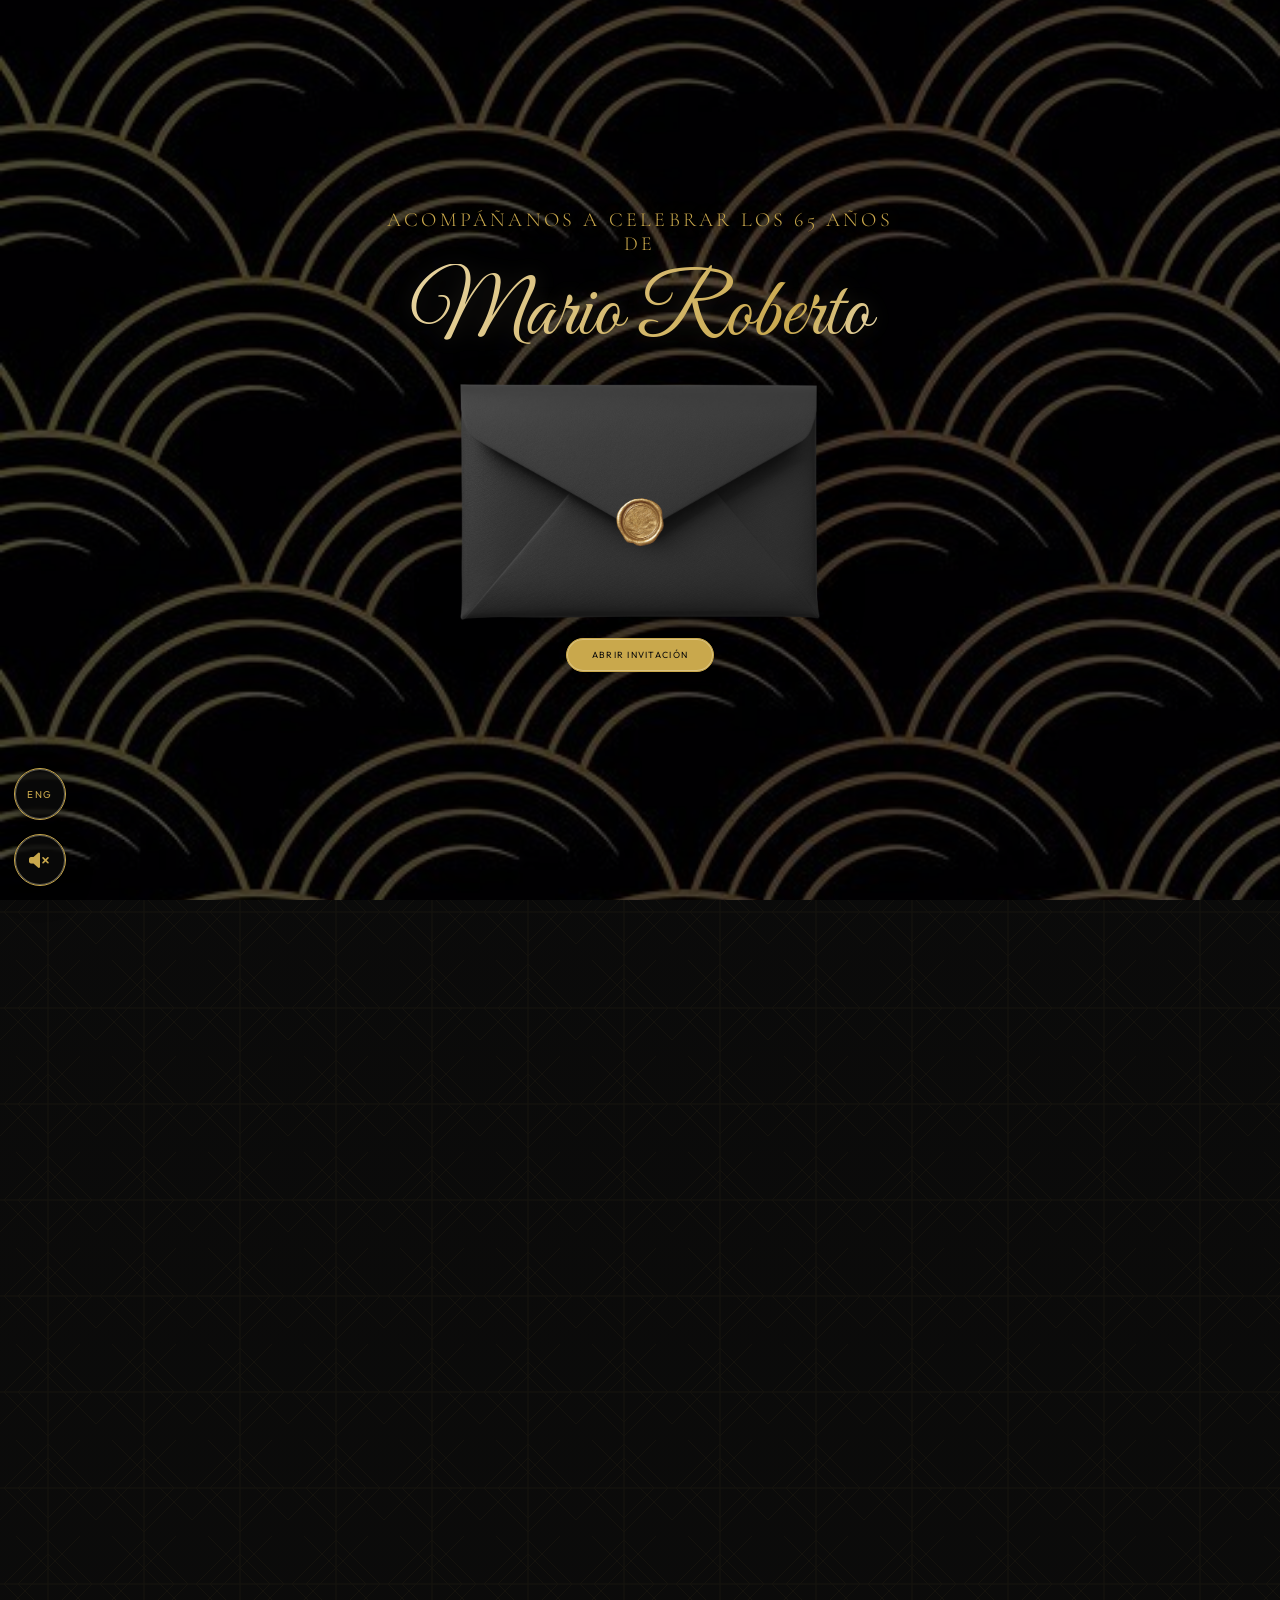
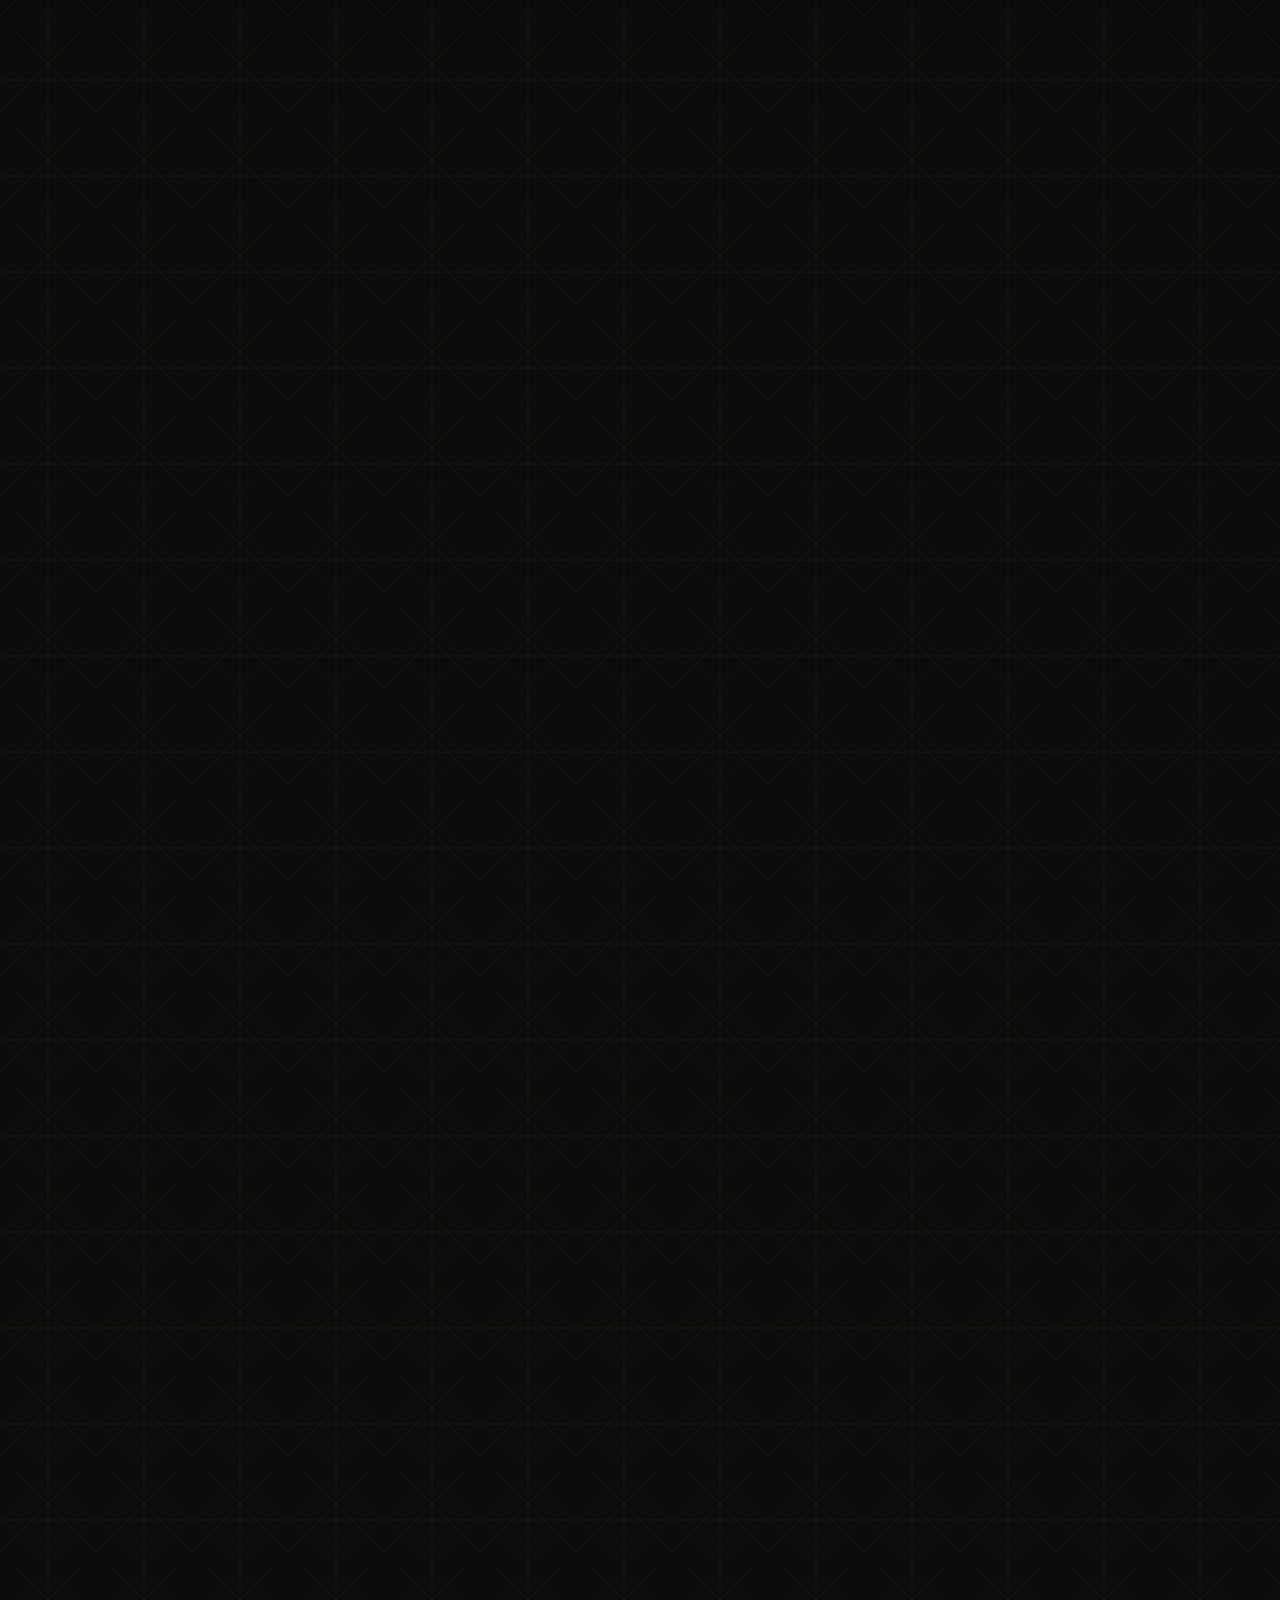
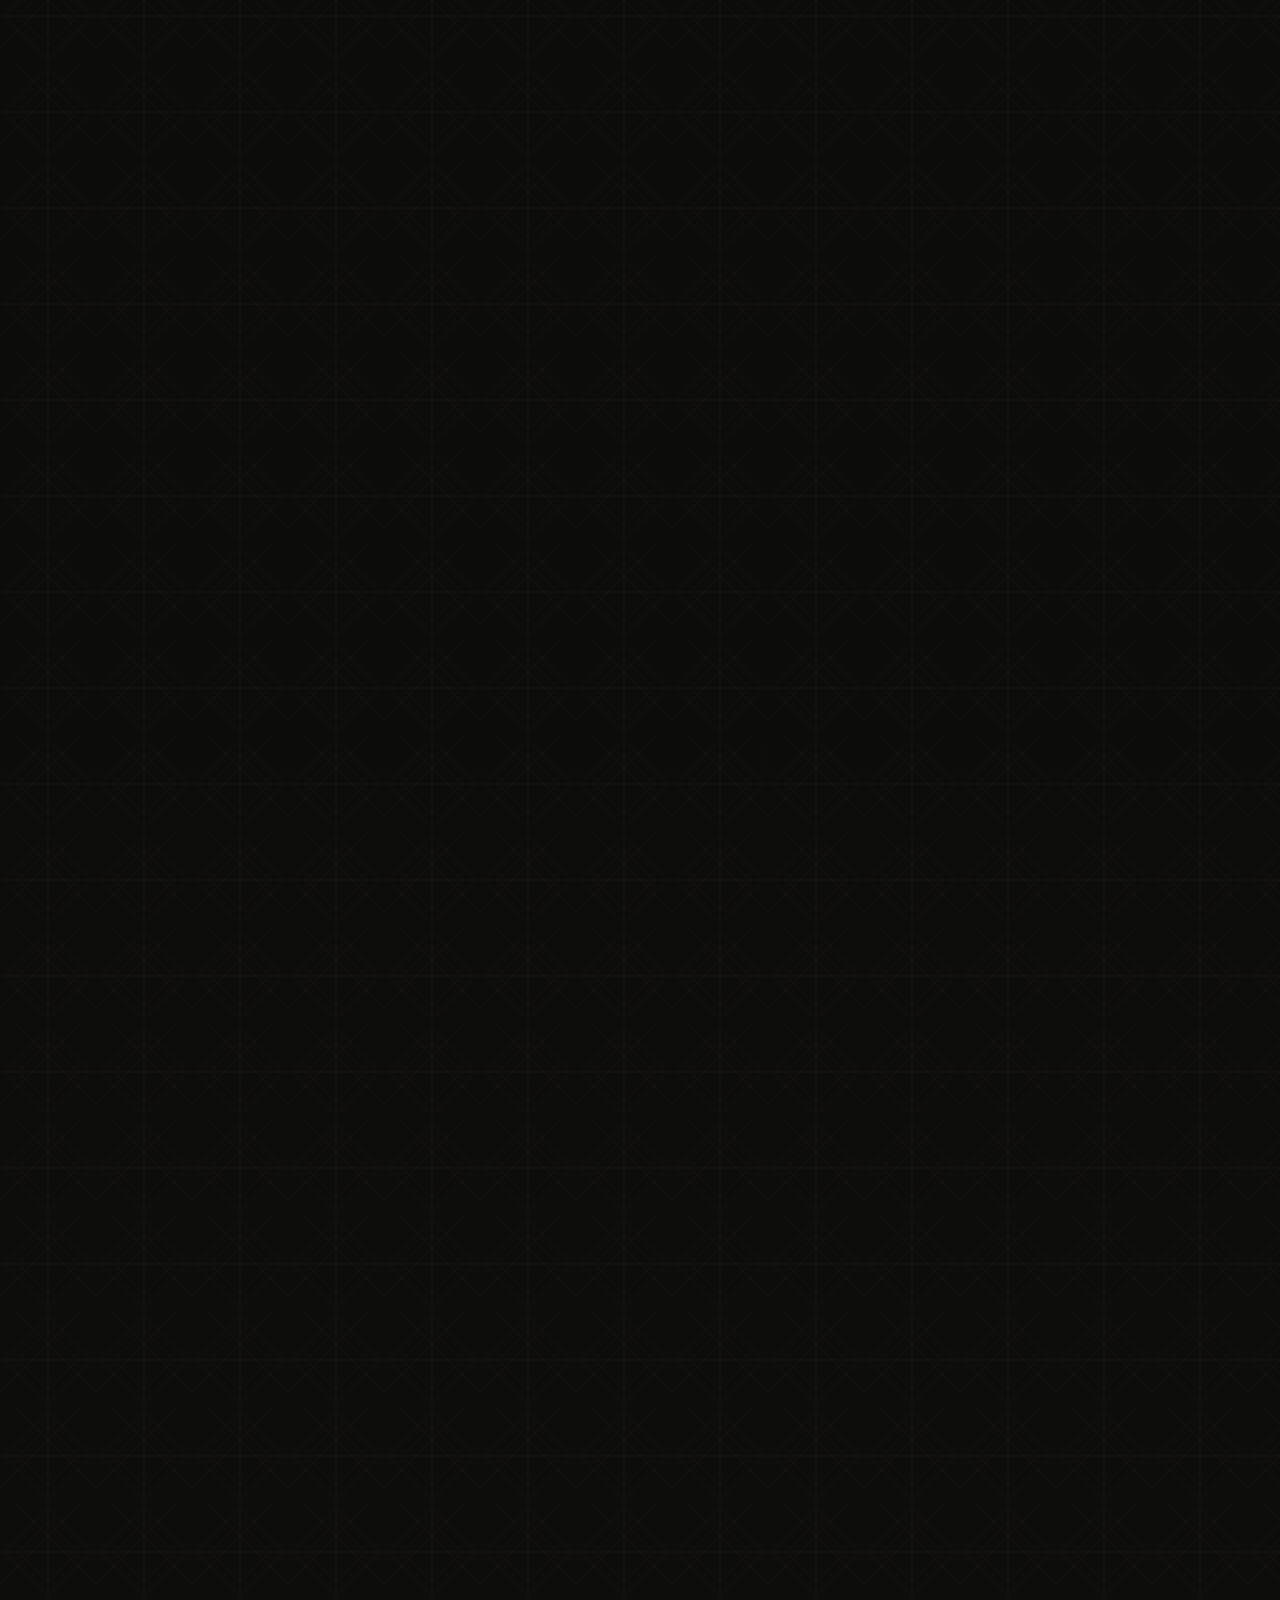
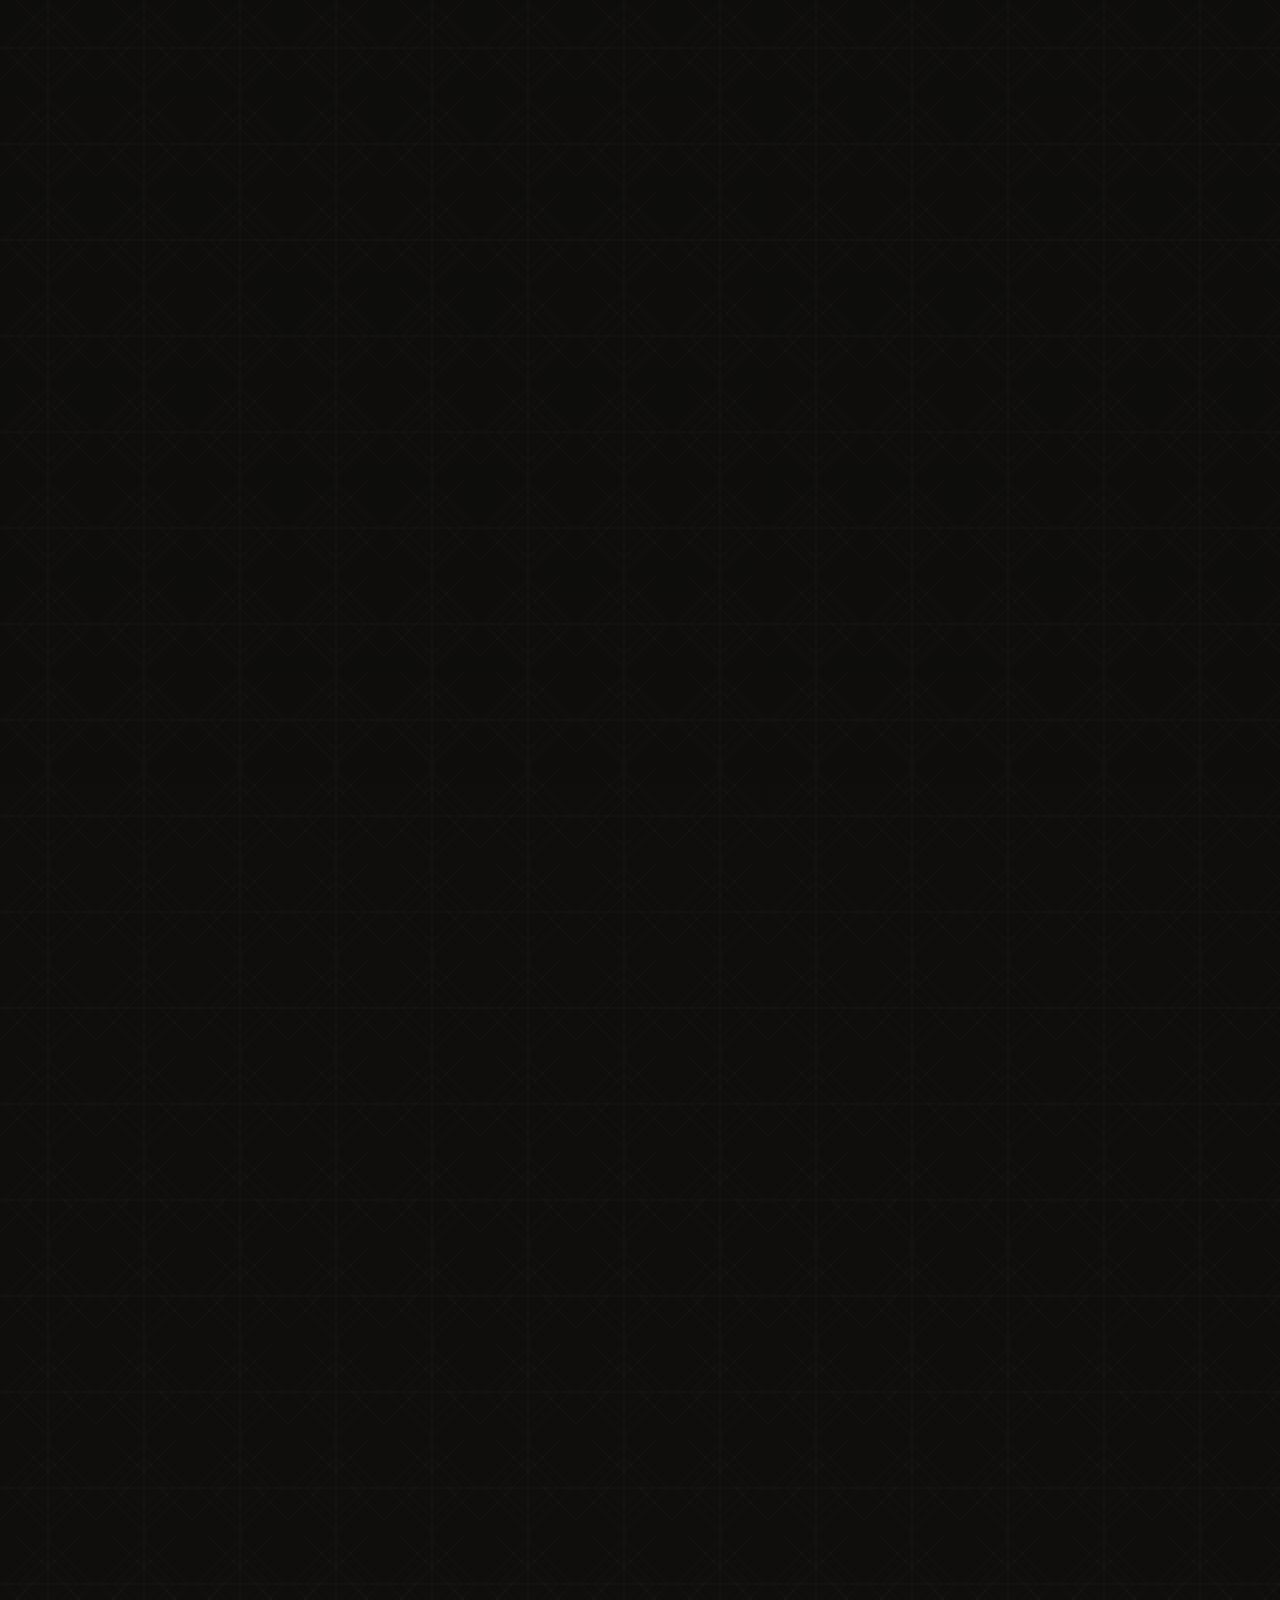
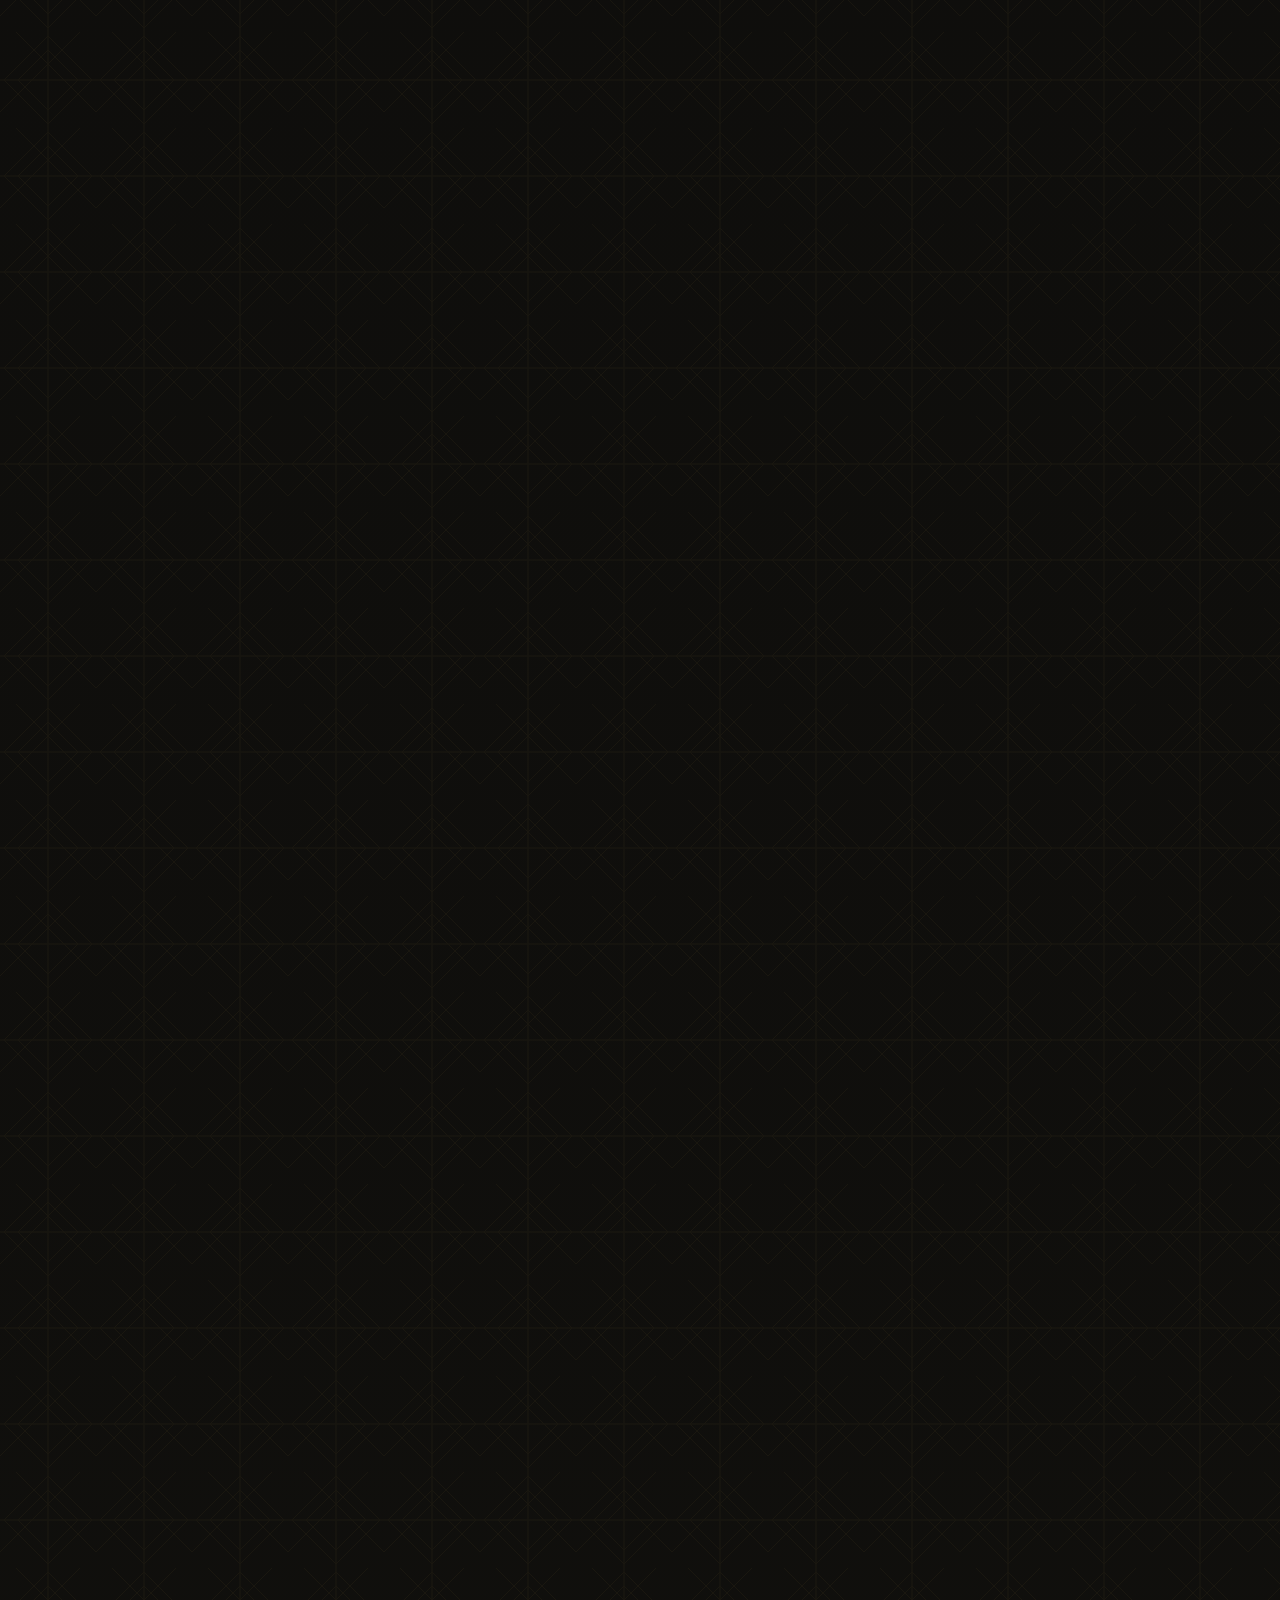
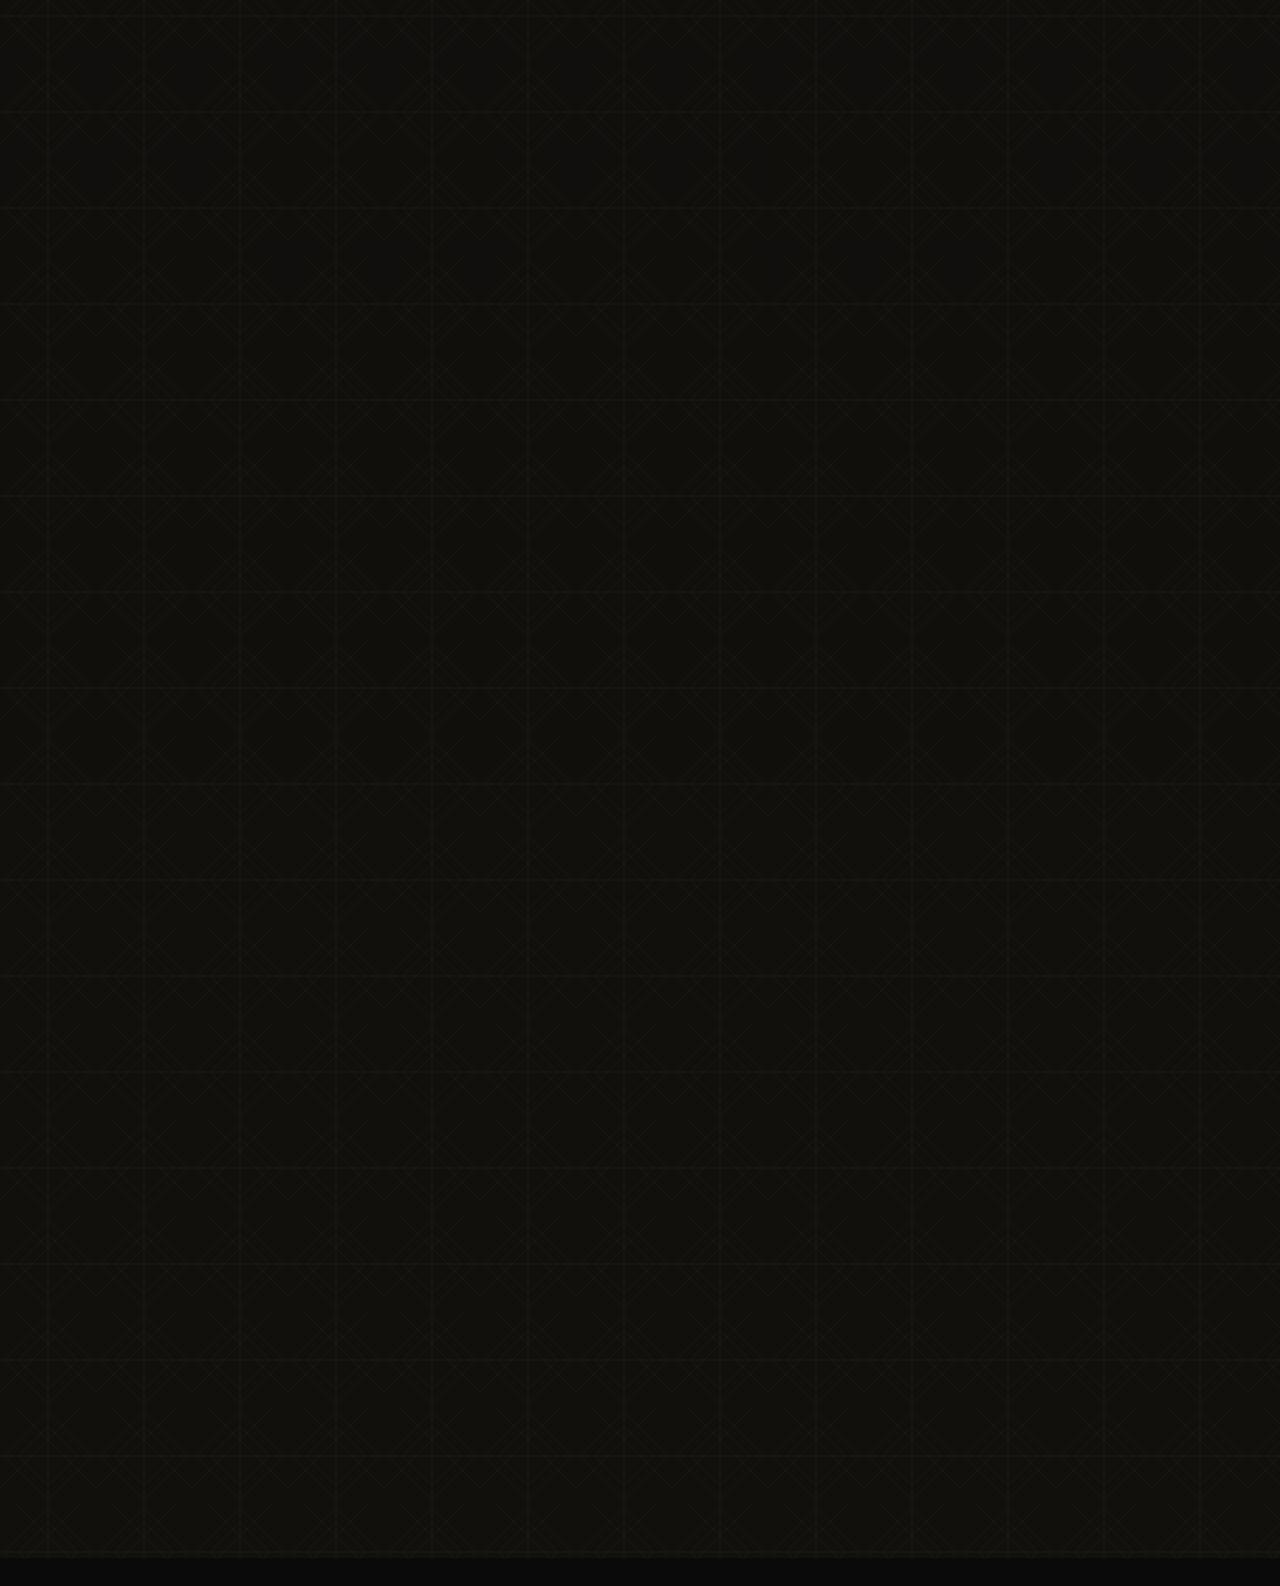
==== index.html @ f5570d45 "first commit" ====
<!DOCTYPE html>
<html lang="es">
<head>
    <meta charset="UTF-8">
    <meta name="viewport" content="width=device-width, initial-scale=1.0">
    <meta name="author" content="Two Design">
    <title>Mario Roberto</title>
  <meta name="description" content="Celebremos juntos sus 65 años">

  <!-- Open Graph (WhatsApp, Facebook) -->
  <meta property="og:title" content="Mario Roberto">
  <meta property="og:description" content="Celebremos juntos sus 65 años">
  <meta property="og:image" content="https://i.postimg.cc/yx8Xty4g/MODELOGATSBY.jpg">
  <meta property="og:image:type" content="image/jpg">
  <meta property="og:url" content="https://modelogatsby.thetwodesign.com">
  <meta property="og:type" content="website">

  <!-- Twitter/X -->
  <meta name="twitter:card" content="summary_large_image">
  <meta name="twitter:title" content="Mario Roberto">
  <meta name="twitter:description" content="Celebremos juntos sus 65 años">
  <meta name="twitter:image" content="https://i.postimg.cc/RVcgF8dG/IEL.png">

    <link rel="preconnect" href="https://fonts.googleapis.com">
    <link rel="preconnect" href="https://fonts.gstatic.com" crossorigin>
    <link href="https://fonts.googleapis.com/css2?family=Cormorant+Garamond:ital,wght@0,300;0,400;0,500;0,600;1,300;1,400&amp;family=Great+Vibes&amp;family=Outfit:wght@300;400;500;600&amp;display=swap" rel="stylesheet">
    <link rel="stylesheet" href="https://cdnjs.cloudflare.com/ajax/libs/font-awesome/6.5.2/css/all.min.css" crossorigin="anonymous" referrerpolicy="no-referrer">
    <!-- <script src="https://cdn.lordicon.com/lordicon.js"></script> -->
    <link rel="stylesheet" href="styles.css">
</head>
<body>
    <!-- PORTADA -->
    <section class="portada" id="portada">
        <div class="portada-fondo"></div>
        <div class="portada-contenido">
            <p class="portada-subtitulo" data-i18n="portada_kicker">Acompáñanos a celebrar los 65 años de</p>
            <h1 class="portada-nombre-principal">Mario Roberto</h1>
            <button type="button" class="portada-sobre-btn" id="portada-envelope-trigger" aria-label="Abrir invitación desde el sobre">
                <img src="images/ENVGATSBY.png" alt="Sobre de invitación" class="portada-sobre-img">
            </button>
            <button class="portada-boton" id="btn-abrir" data-i18n="portada_boton">Abrir invitación</button>
        </div>
    </section>

    <!-- CONTENIDO -->
    <main class="invitacion" id="invitacion">
        
        <!-- Hero Invitado -->
        <section class="hero-invitado" id="hero-invitado">
            <div class="hero-invitado-fondo"></div>
            <div class="hero-invitado-contenido">
                <div class="scroll-hint" id="scroll-hint">
                    <span class="scroll-hint-text" data-i18n="scroll_hint">Desliza hacia abajo</span>
                </div>
            </div>
        </section>

        <section class="section names-editorial fade-in-element" id="names">
            <div class="names-grid">
                <div class="names-block">
                    <div class="name-lines">
                        <div>Mario</div>
                        <div>Roberto</div>
                        <div>65 Años</div>
                    </div>
                </div>

                <div class="date-vertical">
                    <span>02</span>
                    <span>08</span>
                    <span>27</span>
                </div>
            </div>

            <p class="names-text" data-i18n="names_text">Sesenta y cinco años de historia, familia y momentos inolvidables. Hoy queremos celebrarlo junto a ti.</p>
        </section>

        <!-- Sección Invitado -->
        <section class="section invitado-section events-section" id="invitado">
            <div class="invitado-fondo events-fondo"></div>
            <div class="events-overlay"></div>
            <div class="invitado-tarjeta event-card">
                <div class="invitado-contenido">
                    <p class="invitado-mensaje" data-i18n="invitado_mensaje">Tu presencia hace este momento aún más memorable</p>
                    <p class="invitado-nombre" id="nombre-invitado">Nombre del Invitado</p>
                    <p class="invitado-lugares" data-i18n-template="invitado_lugares">Hemos reservado para ti <span id="numero-lugares">3</span><span id="texto-lugares"> espacios para adultos</span></p>
                </div>
            </div>
        </section>

        <!-- Cuenta Regresiva -->
        <section class="section countdown-section" id="countdown">
            <div class="countdown-fondo"></div>
            <div class="countdown-overlay"></div>
            <div class="section-inner">
                <h2 class="countdown-titulo" data-i18n="countdown_titulo_simple">¡Solo falta!</h2>
                <div class="countdown" id="countdown-timer">
                    <div class="countdown-item">
                        <span class="countdown-number" id="days">00</span>
                        <span class="countdown-label" data-i18n="countdown_dias">Días</span>
                    </div>
                    <div class="countdown-separator">·</div>
                    <div class="countdown-item">
                        <span class="countdown-number" id="hours">00</span>
                        <span class="countdown-label" data-i18n="countdown_horas">Horas</span>
                    </div>
                    <div class="countdown-separator">·</div>
                    <div class="countdown-item">
                        <span class="countdown-number" id="minutes">00</span>
                        <span class="countdown-label" data-i18n="countdown_min">Min</span>
                    </div>
                    <div class="countdown-separator">·</div>
                    <div class="countdown-item">
                        <span class="countdown-number" id="seconds">00</span>
                        <span class="countdown-label" data-i18n="countdown_seg">Seg</span>
                    </div>
                </div>
                <a href="https://calendar.google.com/calendar/render?action=TEMPLATE&amp;text=Recepci%C3%B3n%20Cumplea%C3%B1os%2065%20Mario%20Roberto&amp;dates=20270802T200000/20270803T010000&amp;ctz=America%2FGuatemala&amp;details=Celebraci%C3%B3n%20de%20cumplea%C3%B1os%2065%20de%20Mario%20Roberto&amp;location=Charleston%20Antigua%2C%206a%20Avenida%20Norte%201%2C%20Antigua%20Guatemala" target="_blank" class="btn-calendar" data-i18n="btn_calendar" data-calendar-link="true">
                    Agregar al calendario
                </a>
            </div>
        </section>

        <section class="section bendiciones-section visible is-visible" id="bendiciones" style="--reveal-order: 3;">
            <div class="bendiciones-fondo"></div>
            <div class="events-overlay"></div>
            <div class="bendiciones-tarjeta">
                <div class="bendiciones-contenido">
                    <p class="bendiciones-texto" data-i18n="nuevo_texto">Hoy celebramos 65 años de vida, recuerdos y cariño compartido. Una noche especial para brindar por Mario Roberto y por todo lo que ha construido a lo largo del camino.</p>
                    <h2 class="bendiciones-nombre" data-i18n="nuevo_titulo">Feliz cumpleaños 65</h2>
                </div>
            </div>
        </section>

        <section class="section section-separador" id="separador-itinerario" aria-label="Separador visual">
            <img src="images/H4.jpeg" alt="Separador visual" class="separador-foto-img" loading="lazy">
        </section>

        <!-- Recepción -->
        <section class="section events-section" id="events">
            <div class="events-fondo"></div>
            <div class="events-overlay"></div>
            <div class="events-container">
                <div class="events-script-shield" hidden></div>
                <div class="event-card">
                    <div class="event-icon zoom-in-element">
                        <img src="images/VENUE.png" alt="Lugar de recepción" class="event-photo-icon">
                    </div>
                    <h3 class="event-titulo" data-i18n="evento2_titulo">
                        <span class="event-inicial">R</span><span class="event-resto">ecepción</span>
                    </h3>
                    <p class="event-time">8:00 PM</p>
                    <p class="event-lugar">Charleston Antigua</p>
                    <p class="event-direccion">6a Avenida Norte 1, Antigua Guatemala</p>
                    <a href="https://maps.app.goo.gl/b6E9c3MDqrjuk1768" target="_blank" class="btn-location" data-i18n="btn_location">Ver ubicación</a>
                </div>
            </div>
        </section>

        <!-- Código de vestimenta -->
        <section class="section dresscode-section" id="dresscode">
            <div class="dresscode-fondo"></div>
            <div class="events-overlay"></div>
            <div class="section-inner dresscode-inner">
                <div class="dresscode-gifts-block" id="dresscode-block">
                    <img src="images/DRESSCODE.png" alt="Icono código de vestimenta" class="dresscode-icon">
                    <div class="dresscode-gifts-divider" aria-hidden="true"></div>
                    <h2 class="dresscode-title" data-i18n="dresscode_title">Código de vestimenta</h2>

                    <p class="dresscode-text" data-i18n="dresscode_text">Esta noche merece tu mejor versión. Te invitamos a vestir en Gala Formal para celebrar juntos este gran momento.</p>
                    <p class="moodboard-subtitulo" data-i18n="moodboard_subtitulo">Referencias de estilo</p>
                    <div class="dresscode-moodboard">
                        <div class="moodboard-grid">
                            <img src="images/DC1.png" alt="Inspiración de vestimenta" class="moodboard-img">
                            <img src="images/DC2.png" alt="Inspiración de vestimenta" class="moodboard-img">
                            <img src="images/DC3.png" alt="Inspiración de vestimenta" class="moodboard-img">
                            <img src="images/DC4.png" alt="Inspiración de vestimenta" class="moodboard-img">
                        </div>
                    </div>
                    <a href="https://www.pinterest.com/search/pins/?q=great%20gatsby%20party%20outfits&rs=typed" target="_blank" rel="noopener noreferrer" class="btn-dresscode hidden" data-i18n="btn_dresscode" aria-hidden="true" tabindex="-1">Ideas de Vestuario</a>
                </div>

                <div class="dresscode-gifts-block" id="gifts">
                    <h2 class="gifts-title" data-i18n="gifts_title">
                        <span class="gifts-title-inicial">L</span><span class="gifts-title-resto">luvia de </span><span class="gifts-title-inicial">S</span><span class="gifts-title-resto">obres</span>
                    </h2>

                    <p class="gifts-text" data-i18n="gifts_text">Tu presencia es el mejor regalo. Si deseas tener un detalle con Mario Roberto, contaremos con lluvia de sobres.</p>
                </div>
            </div>
        </section>

        <section class="section section-separador" id="separador-regalos" aria-label="Separador visual">
            <img src="images/H1.jpeg" alt="Separador visual" class="separador-foto-img" loading="lazy">
        </section>

        <!-- Playlist -->
        <section class="section playlist-section events-section" id="playlist">
            <div class="events-fondo"></div>
            <div class="events-overlay"></div>
            <div class="playlist-media-wrap">
                <article class="playlist-block">
                    <!--
                    <div class="playlist-icon zoom-in-element">
                        <lord-icon src="https://cdn.lordicon.com/vvlnxtgv.json" trigger="loop" stroke="light" colors="primary:#C9A84C,secondary:#E8D5A3"></lord-icon>
                    </div>
                    -->

                    <h2 class="playlist-title" data-i18n="playlist_title">
                        <span class="playlist-title-inicial">P</span><span class="playlist-title-resto">laylist</span>
                    </h2>

                    <p class="playlist-text" data-i18n="playlist_text">Ayúdanos a crear la playlist perfecta para esta celebración. Agrega esa canción que no puede faltar.</p>

                    <a href="https://open.spotify.com/playlist/5KSAAXJ8CsRmB8q3L0LZwG?si=e1968c010cd94302&amp;pt=9576a9c0c4c8dbe537d54a5fa0a17e79" target="_blank" class="btn-playlist" data-i18n="btn_playlist">Agregar canción</a>
                </article>
            </div>
        </section>

        <section class="section section-separador" id="separador-wishes" aria-label="Separador visual">
            <img src="images/H2.png" alt="Separador visual" class="separador-foto-img" loading="lazy">
        </section>

        <!-- Buenos Deseos -->
        <section class="section wishes-section" id="wishes-section">
            <div class="wishes-fondo"></div>
            <div class="events-overlay"></div>
            <div class="section-inner wishes-inner">
                <!--
                <div class="wishes-icon zoom-in-element">
                    <lord-icon src="https://cdn.lordicon.com/okgbpdra.json" trigger="loop" stroke="light" colors="primary:#C9A84C,secondary:#E8D5A3"></lord-icon>
                </div>
                -->

                <h2 class="wishes-title" data-i18n="wishes_title">
                    <span class="wishes-title-inicial">B</span><span class="wishes-title-resto">uenos</span>
                    <span class="wishes-title-space"></span>
                    <span class="wishes-title-inicial">D</span><span class="wishes-title-resto">eseos</span>
                </h2>

                <p class="wishes-text" data-i18n="wishes_text">Déjale un mensaje especial a Mario Roberto para guardar este recuerdo por siempre.</p>

                <div class="wishes-actions">
                    <div class="wishes-buttons">
                        <button type="button" class="btn-wish-toggle" onclick="toggleWishForm()" data-i18n="btn_wish_open">Déjame tu deseo</button>
                        <button type="button" class="btn-wish-toggle" onclick="toggleWishes()" data-i18n="btn_wish_read">Leer buenos deseos</button>
                    </div>

                    <div id="wish-form-panel" class="wish-panel hidden">
                        <form id="wish-form" class="wish-form" onsubmit="return submitWish(event)">
                            <div class="wish-field">
                                <label for="wish-name" data-i18n="wish_label_nombre">Nombre</label>
                                <input type="text" id="wish-name" name="name" placeholder="Tu nombre" data-i18n-placeholder="wish_placeholder_nombre" required>
                            </div>
                            <div class="wish-field">
                                <label for="wish-message" data-i18n="wish_label_deseo">Deseo</label>
                                <textarea id="wish-message" name="message" placeholder="Escribe tu mensaje" data-i18n-placeholder="wish_placeholder_deseo" rows="5" required></textarea>
                            </div>
                            <button type="submit" class="btn-wish-submit" data-i18n="btn_wish_submit">Enviar deseo</button>
                            <p id="wish-status" class="wish-status" aria-live="polite"></p>
                        </form>
                    </div>

                    <div id="wishes" class="wishes-list hidden">
                        <p class="wishes-empty">Aún no hay deseos. Sé el primero en dejarme uno.</p>
                    </div>
                </div>
            </div>
        </section>

        <!-- Confirmación de Asistencia -->
        <section class="section rsvp-section" id="rsvp-section">
            <div class="rsvp-fondo"></div>
            <div class="events-overlay"></div>
            <div class="section-inner rsvp-inner">
                <div class="rsvp-panel">
                    <!--
                    <div class="rsvp-icon zoom-in-element">
                        <lord-icon src="https://cdn.lordicon.com/unkasvor.json" trigger="loop" stroke="light" colors="primary:#C9A84C,secondary:#E8D5A3"></lord-icon>
                    </div>
                    -->

                    <h2 class="rsvp-title" data-i18n="rsvp_title">
                        <span class="rsvp-title-palabra">
                            <span class="rsvp-title-inicial">C</span><span class="rsvp-title-resto">onfirmar</span>
                        </span>
                        <span class="rsvp-title-space"></span>
                        <span class="rsvp-title-palabra">
                            <span class="rsvp-title-inicial">A</span><span class="rsvp-title-resto">sistencia</span>
                        </span>
                    </h2>

                    <p class="rsvp-intro" data-i18n="rsvp_intro">Tu presencia hará este día aún más especial. Por favor confirma tu asistencia antes del 11 de julio.</p>

                    <form id="rsvp-form" class="rsvp-form" novalidate>
                        <div class="form-group">
                            <label for="rsvp-name">Nombre del invitado</label>
                            <input type="text" id="rsvp-name" name="name" value="Nombre del Invitado" readonly>
                        </div>

                        <div class="form-group">
                            <p class="rsvp-label" data-i18n="rsvp_label_asistencia">Asistirás</p>
                            <div class="rsvp-response-group">
                                <label class="rsvp-radio-option" for="rsvp-response-yes">
                                    <input type="radio" id="rsvp-response-yes" name="attendance" value="yes">
                                    <span data-i18n="rsvp_si">Sí, con mucho gusto</span>
                                </label>
                                <label class="rsvp-radio-option" for="rsvp-response-no">
                                    <input type="radio" id="rsvp-response-no" name="attendance" value="no">
                                    <span data-i18n="rsvp_no">No, lamentablemente no podré</span>
                                </label>
                            </div>
                        </div>

                        <div class="form-group" id="guest-count-wrapper" style="display: none;">
                            <label for="guest-count" data-i18n="rsvp_label_pases">Passes</label>
                            <select id="guest-count" name="guests">
                                <option value="1">1 adulto</option>
                                <option value="2">2 adultos</option>
                                <option value="3">3 adultos</option>
                                <option value="4">4 adultos</option>
                                <option value="5">5 adultos</option>
                                <option value="6">6 adultos</option>
                            </select>
                        </div>

                        <button type="submit" class="btn-rsvp" id="rsvp-submit" data-i18n="btn_rsvp">Confirmar asistencia</button>
                    </form>

                    <div id="rsvp-success" class="rsvp-success rsvp-final-container" style="display: none;">
                        <p id="rsvp-final-message">Gracias por confirmar tu asistencia. Este mensaje quedará visible de forma permanente.</p>
                    </div>
                </div>
            </div>
        </section>

         <section class="section section-separador section-separador-rotativo" id="separador-rotativo" aria-label="Separador visual rotativo" data-rotativo-images="images/H2.png,images/H3.jpeg,images/H4.jpeg,images/H5.jpeg" data-rotativo-positions="50% center,50% center,50% center,50% center">
            <img src="images/H1.jpeg" alt="Separador visual" class="separador-foto-img" loading="lazy">
        </section>

        <section id="frase-final" class="section final-cierre-section">
            <div class="final-cierre-fondo"></div>
            <div class="events-overlay"></div>
            <div class="section-inner final-cierre-inner">
                <article class="frase-card">
                    <p class="frase-texto" data-i18n="frase_final">Hoy celebramos la vida de Mario Roberto, sus 65 años de historias, cariño y momentos inolvidables. Gracias por ser parte de esta noche tan especial.</p>
                </article>
            </div>
        </section>

        <div class="trayectoria-lightbox" id="trayectoria-lightbox" aria-hidden="true">
            <button type="button" class="trayectoria-lightbox-close" id="trayectoria-lightbox-close" aria-label="Cerrar">&times;</button>
            <button type="button" class="trayectoria-lightbox-nav prev" id="trayectoria-prev" aria-label="Foto anterior">&#10094;</button>
            <img id="trayectoria-lightbox-img" src="" alt="Foto ampliada de Mi Trayectoria">
            <button type="button" class="trayectoria-lightbox-nav next" id="trayectoria-next" aria-label="Foto siguiente">&#10095;</button>
        </div>

        <footer id="footer" class="footer">
            <div id="social-icons">
                <a href="https://wa.me/50236011737" target="_blank" rel="noopener noreferrer" aria-label="WhatsApp">
                    <i class="fab fa-whatsapp"></i>
                </a>
                <a href="https://www.facebook.com/thetwodesign" target="_blank" rel="noopener noreferrer" aria-label="Facebook">
                    <i class="fab fa-facebook"></i>
                </a>
                <a href="https://www.instagram.com/thetwodesign" target="_blank" rel="noopener noreferrer" aria-label="Instagram">
                    <i class="fab fa-instagram"></i>
                </a>
            </div>

            <div class="footer-logo">
                <img id="footer-logo" alt="Logo de la empresa" src="images/logo.png">
            </div>
        </footer>
    </main>

    <div class="music-fab is-visible" id="music-fab" aria-live="polite">
        <audio id="musica-audio" loop>
            <source src="audio/cancion.mp3" type="audio/mpeg">
        </audio>
        <button id="musica-btn" class="music-fab-btn" type="button" aria-label="Pausar música" aria-pressed="true">
            <i class="fa-solid fa-volume-high music-fab-icon-on" aria-hidden="true"></i>
            <i class="fa-solid fa-volume-xmark music-fab-icon-off" aria-hidden="true"></i>
        </button>
    </div>

    <script src="config.js"></script>
    <script src="script.js"></script>
    <script type="module" src="database.js"></script>
</body>
</html>
---- styles.css ----
:root {
    --bg: #000000;
    --ink: #0D0D0D;
    --rose: #C9A84C;
    --light: #E8D5A3;
    --rose-dark: #C9A84C;
    --rose-deep: #0a0a0a;
    --gold-1: #E8D5A3;
    --gold-2: #E8D5A3;
    --gold-3: #C9A84C;
    --line: rgba(13, 40, 64, 0.18);
    --card: rgba(255, 255, 255, 0.75);
    --white: #ffffff;
    --title-rose-gradient: linear-gradient(120deg, #C9A84C 0%, #E8D5A3 25%, #C9A84C 50%, #E8D5A3 75%, #C9A84C 100%);
    --cursive: "Cormorant Garant", serif;
    --title: "Montserrat", sans-serif;
    --text: "Cormorant Garant", serif;
    --sans: "Montserrat", sans-serif;
    --section-space: clamp(52px, 8.5vh, 90px);
    --section-space-mobile: clamp(40px, 7vh, 40px);
    --title-size: clamp(2.3rem, 8vw, 3.3rem);
    --body-size: clamp(1.05rem, 2.2vw, 1.18rem);
}

/* Global rose-gold titles (countdown excluded) */
.invitado-nombre,
.dresscode-title,
.moodboard-subtitulo,
.gifts-title,
.media-share-title,
.rsvp-title,
.frase-texto,
.playlist-title {
    font-family: var(--cursive) !important;
    background: var(--title-rose-gradient) !important;
    background-size: 200% auto;
    -webkit-background-clip: text !important;
    background-clip: text !important;
    color: transparent !important;
    -webkit-text-fill-color: transparent !important;
    animation: none !important;
    text-shadow: 0 1px 2px rgba(0, 0, 0, 0.08);
}

.itinerary-title, .event-titulo, .trayectoria-title, .wishes-title {
   font-family: var(--cursive) !important;
    background-size: 200% auto;
    -webkit-background-clip: text !important;
    background-clip: text !important;
    color: transparent !important;
    -webkit-text-fill-color: transparent !important;
    animation: none !important;
}

.event-inicial,
.event-resto,
.itinerary-inicial,
.itinerary-resto,
.gifts-title-inicial,
.gifts-title-resto,
.playlist-title-inicial,
.playlist-title-resto,
.dresscode-title-inicial,
.dresscode-title-resto,
.media-share-inicial,
.media-share-resto,
.wishes-title-inicial,
.wishes-title-resto,
.rsvp-title-inicial,
.rsvp-title-resto,
.frase-texto span {
    background: none !important;
    -webkit-background-clip: initial !important;
    background-clip: initial !important;
    color: inherit !important;
    -webkit-text-fill-color: inherit !important;
    animation: none !important;
}

*,
*::before,
*::after {
    box-sizing: border-box;
}

html,
body {
    margin: 0;
    padding: 0;
    overflow-x: hidden;
}

body {
    background-color: var(--bg);
    background-image: none;
    color: var(--ink);
    font-family: var(--text);
}

img {
    max-width: 100%;
    display: block;
}

a {
    text-decoration: none;
    color: inherit;
}

.hidden {
    display: none !important;
}

@keyframes foilShine {
    0% {
        background-position: 0% center;
    }
    100% {
        background-position: 200% center;
    }
}

.gold-gradient {
    background: linear-gradient(120deg, #E8D5A3 0%, #E8D5A3 35%, #C9A84C 60%, #E8D5A3 100%);
    background-size: 200% auto;
    -webkit-background-clip: text;
    color: transparent;
    animation: foilShine 10s cubic-bezier(.4, 0, .2, 1) infinite alternate;
}

.rose-gradient {
    background: linear-gradient(120deg, #C9A84C 0%, #E8D5A3 25%, #C9A84C 50%, #E8D5A3 75%, #C9A84C 100%);
    background-size: 200% auto;
    -webkit-background-clip: text;
    color: transparent;
    animation: foilShine 10s cubic-bezier(.4, 0, .2, 1) infinite alternate;
}

/* Portada */
.portada {
    position: fixed;
    inset: 0;
    z-index: 100;
    display: flex;
    align-items: center;
    justify-content: center;
    text-align: center;
    padding: 28px 18px 50px;
    transition: opacity .7s ease, transform .7s ease;
    overflow: hidden;
}

.portada.abrir {
    opacity: 0;
    transform: scale(1.02);
    pointer-events: none;
}

.portada-fondo {
    position: absolute;
    inset: 0;
    background: url("images/FP.png") center/cover no-repeat;
}

.portada-fondo::after {
    content: "";
    position: absolute;
    inset: 0;
    background: linear-gradient(to bottom, rgba(13, 40, 64, 0.22), rgba(13, 40, 64, 0.08));
}

.portada-contenido {
    position: relative;
    z-index: 2;
    width: min(520px, 100%);
    display: flex;
    flex-direction: column;
    align-items: center;
}

.portada-subtitulo {
    margin: 2px 0 0;
    font-family: var(--title);
    font-size: clamp(1rem, 4.2vw, 1.25rem);
    letter-spacing: .08em;
    text-transform: uppercase;
}

.hero-invitado .ampersand,
.historia-resto,
.countdown-resto,
.event-resto,
.itinerary-resto,
.gifts-title-resto,
.playlist-title-resto,
.dresscode-title-resto,
.media-share-resto,
.wishes-title-resto,
.rsvp-title-resto {
    color: var(--rose-dark);
}

.portada-nombre-principal {
    margin: 8px 0 16px;
    line-height: .95;
    text-align: center;
    white-space: nowrap;
    font-family: var(--cursive);
    font-weight: 500;
    font-size: clamp(3.2rem, 14vw, 5.4rem);
    background: linear-gradient(120deg, #C9A84C 0%, #E8D5A3 25%, #C9A84C 50%, #E8D5A3 75%, #C9A84C 100%);
    background-size: 200% auto;
    -webkit-background-clip: text;
    color: transparent;
    animation: foilShine 10s cubic-bezier(.4, 0, .2, 1) infinite alternate;
    text-shadow: 0 1px 2px rgba(0, 0, 0, 0.08);
    padding: 5px;
}

.portada-nombre-secundario {
    margin: -10px 0 16px;
    font-family: var(--title);
    font-size: clamp(1.15rem, 5vw, 1.8rem);
    letter-spacing: .22em;
    text-transform: uppercase;
    color: var(--white);
    text-shadow: 0 3px 14px rgba(13, 13, 13, 0.34);
}

.portada-sobre-btn {
    margin: 2px 0 16px;
    padding: 0;
    border: 0;
    background: transparent;
    cursor: pointer;
}

.portada-sobre-img {
    width: min(360px, 84vw);
    filter: drop-shadow(0 18px 24px rgba(0, 0, 0, 0.16));
    transition: transform .3s ease, filter .3s ease;
}

.portada-sobre-btn:hover .portada-sobre-img,
.portada-sobre-btn:focus-visible .portada-sobre-img {
    transform: translateY(-6px) scale(1.03);
    filter: drop-shadow(0 26px 34px rgba(0, 0, 0, 0.22));
}

.portada-sobre-btn:focus-visible {
    outline: 2px solid rgba(147, 82, 94, 0.45);
    outline-offset: 10px;
}

.portada-boton {
    margin-top: 2px;
    min-width: 210px;
}

.portada-subtitulo,
.invitado-nombre,
.historia-inicial,
.countdown-inicial,
.event-inicial,
.itinerary-inicial,
.gifts-title-inicial,
.playlist-title-inicial,
.dresscode-title-inicial,
.media-share-inicial,
.wishes-title-inicial,
.rsvp-title-inicial {
    background: linear-gradient(120deg, #E8D5A3 0%, #E8D5A3 35%, #C9A84C 60%, #E8D5A3 100%);
    background-size: 200% auto;
    -webkit-background-clip: text;
    color: transparent;
    animation: foilShine 10s cubic-bezier(.4, 0, .2, 1) infinite alternate;
}

.portada-boton,
.btn-calendar,
.btn-location,
.btn-gift,
.btn-playlist,
.btn-dresscode,
.btn-media-share,
.btn-rsvp,
.btn-wish-toggle,
.btn-wish-submit {
    display: inline-flex;
    align-items: center;
    justify-content: center;
    gap: 7px;
    min-width: 148px;
    min-height: 34px;
    border: 1px solid rgba(220, 228, 236, 0.9);
    border-radius: 999px;
    background: linear-gradient(180deg, rgba(255, 255, 255, 0.98), rgba(252, 253, 255, 0.95));
    color: #2f3a46;
    font-family: var(--title);
    font-weight: 600;
    letter-spacing: .11em;
    text-transform: uppercase;
    font-size: .56rem;
    line-height: 1;
    padding: 8px 14px;
    cursor: pointer;
    position: relative;
    overflow: hidden;
    isolation: isolate;
    box-shadow: 0 6px 14px rgba(16, 24, 32, 0.08), inset 0 1px 0 rgba(255, 255, 255, 0.96);
    transition: transform .25s cubic-bezier(0.22, 1, 0.36, 1), box-shadow .25s cubic-bezier(0.22, 1, 0.36, 1), border-color .25s ease, color .25s ease;
}

.portada-boton::before,
.btn-calendar::before,
.btn-location::before,
.btn-gift::before,
.btn-playlist::before,
.btn-dresscode::before,
.btn-media-share::before,
.btn-rsvp::before,
.btn-wish-toggle::before,
.btn-wish-submit::before {
    content: "";
    position: absolute;
    inset: 0;
    z-index: -1;
    border-radius: inherit;
    background: linear-gradient(115deg, rgba(255, 255, 255, 0.2) 10%, rgba(240, 245, 250, 0.38) 50%, rgba(222, 231, 238, 0.56) 100%);
    transform: translateX(-105%);
    opacity: .72;
    transition: transform .45s cubic-bezier(0.22, 1, 0.36, 1), opacity .45s ease;
}

.portada-boton:hover,
.btn-calendar:hover,
.btn-location:hover,
.btn-gift:hover,
.btn-playlist:hover,
.btn-dresscode:hover,
.btn-media-share:hover,
.btn-rsvp:hover,
.btn-wish-toggle:hover,
.btn-wish-submit:hover {
    transform: translateY(-1px);
    border-color: rgba(198, 210, 222, 0.98);
    box-shadow: 0 10px 20px rgba(16, 24, 32, 0.11), inset 0 1px 0 rgba(255, 255, 255, 0.97);
    color: #252f3a;
}

.portada-boton:hover::before,
.btn-calendar:hover::before,
.btn-location:hover::before,
.btn-gift:hover::before,
.btn-playlist:hover::before,
.btn-dresscode:hover::before,
.btn-media-share:hover::before,
.btn-rsvp:hover::before,
.btn-wish-toggle:hover::before,
.btn-wish-submit:hover::before {
    transform: translateX(0);
    opacity: .92;
}

.portada-boton:focus-visible,
.btn-calendar:focus-visible,
.btn-location:focus-visible,
.btn-gift:focus-visible,
.btn-playlist:focus-visible,
.btn-dresscode:focus-visible,
.btn-media-share:focus-visible,
.btn-rsvp:focus-visible,
.btn-wish-toggle:focus-visible,
.btn-wish-submit:focus-visible {
    outline: 1.5px solid rgba(214, 224, 234, 0.95);
    outline-offset: 2px;
    border-color: rgba(198, 210, 222, 0.98);
}

.portada-boton:active,
.btn-calendar:active,
.btn-location:active,
.btn-gift:active,
.btn-playlist:active,
.btn-dresscode:active,
.btn-media-share:active,
.btn-rsvp:active,
.btn-wish-toggle:active,
.btn-wish-submit:active,
.music-btn:active,
.rsvp-popup-close:active,
.music-fab-btn:active {
    transform: scale(0.97);
}

.invitacion {
    position: relative;
    opacity: 0;
    transition: opacity .6s ease;
}

.invitacion.revelar {
    opacity: 1;
}

/* Hero */
.hero-invitado {
    position: relative;
    min-height: 100vh;
    min-height: 100dvh;
    display: flex;
    justify-content: center;
    z-index: 1;
}

.hero-invitado::after {
    content: "";
    position: absolute;
    left: 0;
    right: 0;
    bottom: -1px;
    height: clamp(120px, 20vh, 220px);
    background: none;
    pointer-events: none;
    z-index: 2;
}

.hero-invitado-fondo {
    position: absolute;
    inset: 0;
    background: url("images/H3.jpeg") center center/cover no-repeat;
    transform: scale(1.012);
    transform-origin: center;
}

.hero-invitado-contenido {
    position: relative;
    z-index: 2;
    text-align: center;
    width: min(620px, 100%);
    min-height: 100vh;
    min-height: 100dvh;
    padding: 24px 16px 18px;
    display: flex;
    flex-direction: column;
    align-items: center;
    justify-content: space-between;
}

.hero-meta-hidden {
    display: none;
}

.hero-invitado-nombres {
    margin: 0;
    display: flex;
    align-items: baseline;
    justify-content: center;
    gap: 10px;
    font-size: clamp(2rem, 8vw, 4rem);
}

.hero-invitado-nombres .nombre {
    display: inline-flex;
    align-items: baseline;
    font-family: var(--cursive);
    line-height: 1;
}

.hero-invitado-nombres .inicial,
.hero-invitado-nombres .resto,
.event-titulo,
.historia-titulo,
.countdown-titulo,
.gifts-title,
.playlist-title,
.dresscode-title,
.media-share-title,
.wishes-title,
.rsvp-title,
.album-title,
.frase-texto {
    background: linear-gradient(120deg, #C9A84C 0%, #E8D5A3 25%, #C9A84C 50%, #E8D5A3 75%, #C9A84C 100%);
    background-size: 200% auto;
    -webkit-background-clip: text;
    color: transparent;
    animation: foilShine 10s cubic-bezier(.4, 0, .2, 1) infinite alternate;
}

.hero-invitado-fecha {
    margin-top: 18px;
    letter-spacing: .32em;
    font-family: var(--title);
    font-size: .9rem;
    color: var(--white);
}

/* Names editorial */
.names-editorial {
    padding: 44px 18px;
    text-align: center;
    background-image: url("images/FNEGRO.png");
    background-size: cover;
    background-position: center;
    background-repeat: no-repeat;
    background-attachment: fixed;
    position: relative;
    z-index: 5;
}

html.js-anim .names-editorial.fade-in-element,
html.js-anim .names-editorial.fade-in-element.visible,
html.js-anim .names-editorial.fade-in-element.is-visible {
    opacity: 1;
    transform: none;
    transition: none;
}

#names,
#names * {
    animation: none !important;
    transform: none !important;
}

#names {
    background-attachment: scroll;
}

.names-grid {
    display: flex;
    align-items: center;
    justify-content: center;
    gap: 18px;
    max-width: 720px;
    margin: 0 auto;
}

.name-lines {
    font-size: 50px;
    line-height: 1.3;
    display: flex;
    flex-direction: column;
    align-items: center;
    justify-content: center;
    text-align: center;
    font-family: var(--cursive);
    background: linear-gradient(120deg, #C9A84C 0%, #E8D5A3 25%, #C9A84C 50%, #E8D5A3 75%, #C9A84C 100%);
    background-size: 200% auto;
    -webkit-background-clip: text;
    color: transparent;
    animation: foilShine 10s cubic-bezier(.4, 0, .2, 1) infinite alternate;
    text-shadow: 0 1px 2px rgba(0, 0, 0, 0.1);
}

.date-vertical {
    border-left: 1px solid var(--line);
    padding-left: 16px;
    display: flex;
    flex-direction: column;
    gap: 8px;
    letter-spacing: .12em;
    font-weight: 600;
    font-size: 50px;
    font-family: var(--text);
    font-style: italic;
    background: linear-gradient(120deg, #E8D5A3 0%, #E8D5A3 35%, #C9A84C 60%, #E8D5A3 100%);
    background-size: 200% auto;
    -webkit-background-clip: text;
    color: transparent;
    animation: foilShine 10s cubic-bezier(.4, 0, .2, 1) infinite alternate;
    text-shadow: 0 1px 2px rgba(0, 0, 0, 0.1);
}

.music-text {
    margin: 30px 0 0;
    font-size: 25px;
    color: var(--rose-dark);
    font-family: var(--cursive);
}

.music-btn {
    margin-top: 10px;
    width: 52px;
    height: 52px;
    border-radius: 50%;
    border: 1px solid var(--line);
    background: transparent;
    cursor: pointer;
    font-size: 16px;
    color: var(--rose-dark);
    transition: transform .2s ease, box-shadow .2s ease, background-color .2s ease, color .2s ease;
}

.music-btn:hover {
    transform: translateY(-2px);
    background: rgba(255, 255, 255, 0.95);
    box-shadow: 0 10px 24px rgba(31, 17, 21, 0.16);
}

.music-btn.is-playing {
    background: var(--rose-dark);
    color: #fff;
}

.names-text {
    max-width: 560px;
    margin: 18px auto 18px;
    font-size: 20px;
    color: var(--light);
    font-family: var(--text);
    line-height: 1.45;
}

.mono {
    display: flex;
    justify-content: center;
    align-items: center;
}

.mono-img {
    width: 120px;
    max-width: 40vw;
    height: auto;
    object-fit: contain;
}

.mono.hero-mono {
    margin-top: 0;
}

.hero-mono-img {
    width: 100px;
    filter: drop-shadow(0 5px 15px rgba(0, 0, 0, .1));
}

.quote-names {
    font-size: 40px;
    margin-top: 30px;
    display: flex;
    flex-direction: column;
    align-items: center;
    justify-content: center;
    font-family: var(--cursive);
    background: linear-gradient(120deg, #E8D5A3 0%, #E8D5A3 35%, #C9A84C 60%, #E8D5A3 100%);
    background-size: 200% auto;
    -webkit-background-clip: text;
    color: transparent;
    animation: foilShine 10s cubic-bezier(.4, 0, .2, 1) infinite alternate;
    text-shadow: 0 1px 2px rgba(0, 0, 0, 0.1);
}

/* Base sections */
.section {
    position: relative;
    padding: var(--section-space) 18px;
    text-align: center;
}

.events-section,
.agenda-section,
.dresscode-section,
.gifts-section,
.playlist-section,
.media-share-section,
.wishes-section,
.rsvp-section,
.final-cierre-section,
.bendiciones-section,
.invitado-section {
    padding-left: 18px;
    padding-right: 18px;
}

.section-inner,
.events-container,
.agenda-panel,
.container {
    position: relative;
    z-index: 2;
    width: min(760px, 100%);
    margin: 0 auto;
}

.events-fondo,
.historia-fondo,
.countdown-fondo,
.invitado-fondo {
    position: absolute;
    inset: 0;
    background-size: cover;
    background-position: center;
}

.events-overlay,
.historia-overlay,
.countdown-overlay {
    position: absolute;
    inset: 0;
    background: rgba(255, 250, 252, 0.5);
}

.countdown-section {
    min-height: 90vh;
    min-height: 90dvh;
    padding: 26px 18px 56px;
    display: flex;
    align-items: stretch;
}

.countdown-section .countdown-fondo {
    background-image: url("images/H5.jpeg");
    background-position: 82% center;
}

.countdown-section .countdown-overlay {
    background: linear-gradient(to bottom, rgba(24, 11, 18, 0.62) 0%, rgba(24, 11, 18, 0.34) 36%, rgba(255, 248, 250, 0.22) 100%);
}

.countdown-section .section-inner {
    width: min(940px, 100%);
    min-height: calc(90vh - 82px);
    min-height: calc(90dvh - 82px);
    display: flex;
    flex-direction: column;
    align-items: center;
    justify-content: flex-start;
    padding-top: clamp(42px, 9vh, 88px);
}

.countdown-section .countdown-titulo {
    margin: 0 0 20px;
    text-align: center;
    background: none;
    -webkit-background-clip: initial;
    animation: none;
    color: #f8f4ef;
    text-shadow: 0 2px 16px rgba(20, 10, 15, 0.35);
}

.countdown-section .countdown-inicial,
.countdown-section .countdown-resto,
.countdown-section .countdown-espacio {
    background: none;
    -webkit-background-clip: initial;
    animation: none;
    color: #f8f4ef;
    text-shadow: 0 2px 10px rgba(20, 10, 15, 0.3);
}

.countdown-section .countdown {
    margin-top: 0;
}

.countdown-section .countdown-number {
    min-width: 78px;
    padding: 16px 12px;
    color: #0a0a0a;
    background: linear-gradient(to bottom, rgba(212, 228, 240, 0.88), rgba(200, 216, 232, 0.78));
    border: 1px solid rgba(139, 175, 200, 0.45);
    box-shadow: 0 14px 28px rgba(22, 10, 15, 0.2), inset 0 1px 0 rgba(255, 255, 255, 0.45);
    backdrop-filter: blur(8px);
    -webkit-backdrop-filter: blur(8px);
    text-shadow: 0 2px 8px rgba(16, 8, 12, 0.38);
}

.countdown-section .countdown-label,
.countdown-section .countdown-separator {
    color: #f5efe8;
    text-shadow: 0 2px 8px rgba(16, 8, 12, 0.3);
}

.countdown-section .countdown-label {
    letter-spacing: .14em;
}

.countdown-section .btn-calendar {
    margin-top: 10px;
    padding: 8px 14px;
    font-size: .56rem;
    letter-spacing: .11em;
    color: #f7f0e8;
    border-color: rgba(255, 255, 255, 0.66);
    background: rgba(255, 255, 255, 0.1);
    backdrop-filter: blur(4px);
    -webkit-backdrop-filter: blur(4px);
    box-shadow: 0 10px 20px rgba(20, 10, 15, 0.14);
}

.countdown-section .btn-calendar:hover {
    background: rgba(255, 255, 255, 0.24);
    color: #fff;
    border-color: rgba(255, 255, 255, 0.9);
}

.countdown-section .btn-calendar::before {
    background: linear-gradient(115deg, rgba(255, 255, 255, 0.22) 10%, rgba(212, 228, 240, 0.24) 52%, rgba(255, 255, 255, 0.52) 100%);
}

.invitado-fondo,
.invitado-fondo.events-fondo,
.bendiciones-fondo {
    background-image: none;
    background:
        radial-gradient(circle at 14% 20%, rgba(212, 228, 240, 0.46) 0%, rgba(212, 228, 240, 0) 46%),
        radial-gradient(circle at 86% 18%, rgba(200, 216, 232, 0.34) 0%, rgba(200, 216, 232, 0) 50%),
        radial-gradient(circle at 74% 84%, rgba(238, 244, 248, 0.4) 0%, rgba(238, 244, 248, 0) 52%),
        linear-gradient(152deg, #FAFAFA 0%, #EEF4F8 52%, #F8F8F6 100%);
}

.events-fondo {
    background-image: url("images/FNEGRO.png");
}

.historia-fondo {
    background-image: url("images/FNEGRO.png");
}

.historia-section,
.agenda-section,
.dresscode-section,
.wishes-section,
.rsvp-section,
.media-share-section,
.gifts-section {
    background: var(--white);
}

/* Invitado */
.invitado-section {
    margin-top: 0;
    border-radius: 0;
    box-shadow: none;
    position: relative;
    z-index: 4;
    overflow: hidden;
    display: flex;
    align-items: center;
    justify-content: center;
}

.bendiciones-section {
    min-height: 58vh;
    padding: clamp(56px, 9vh, 96px) 18px;
    position: relative;
    z-index: 4;
    overflow: hidden;
    display: flex;
    align-items: center;
    justify-content: center;
}

.invitado-section .events-overlay {
    background: linear-gradient(to bottom, rgba(255, 250, 252, 0.74), rgba(255, 250, 252, 0.66));
}

.bendiciones-section .events-overlay {
    background: linear-gradient(to bottom, rgba(255, 250, 252, 0.68), rgba(255, 250, 252, 0.6));
}

.invitado-tarjeta {
    position: relative;
    width: min(720px, 100%);
    margin: 0 auto;
    padding: clamp(34px, 5.2vw, 56px) clamp(22px, 4.5vw, 44px);
    background: url("images/FNEGRO.png") center/cover no-repeat;
    box-shadow: 0 20px 38px rgba(69, 33, 42, 0.2);
    overflow: hidden;
}

.invitado-tarjeta,
.bendiciones-tarjeta,
.section-inner.dresscode-inner,
.gifts-inner,
.section-inner.wishes-inner,
.rsvp-section .rsvp-panel,
.final-cierre-inner,
.agenda-section .agenda-panel {
    transition: transform .35s cubic-bezier(0.22, 1, 0.36, 1), box-shadow .35s cubic-bezier(0.22, 1, 0.36, 1);
}

.bendiciones-tarjeta {
    position: relative;
    width: min(760px, 100%);
    margin: 0 auto;
    padding: clamp(36px, 5.6vw, 62px) clamp(24px, 5vw, 52px);
    background: url("images/FNEGRO.png") center/cover no-repeat;
    box-shadow: 0 20px 38px rgba(69, 33, 42, 0.2);
    overflow: hidden;
}

.invitado-tarjeta::before {
    content: "";
    position: absolute;
    inset: 10px;
    pointer-events: none;
}

.bendiciones-tarjeta::before {
    content: "";
    position: absolute;
    inset: 10px;
    pointer-events: none;
}

.invitado-tarjeta::after {
    content: "";
    position: absolute;
    inset: 0;
    background: linear-gradient(to bottom, rgba(255, 253, 250, 0.83), rgba(255, 250, 246, 0.76));
    pointer-events: none;
}

.bendiciones-tarjeta::after {
    content: "";
    position: absolute;
    inset: 0;
    background: linear-gradient(to bottom, rgba(255, 253, 250, 0.85), rgba(255, 250, 246, 0.78));
    pointer-events: none;
}

.invitado-contenido {
    position: relative;
    z-index: 2;
}

.bendiciones-contenido {
    position: relative;
    z-index: 2;
    text-align: center;
}

.bendiciones-texto {
    margin: 0;
    color: #C9A84C;
    font-family: var(--text);
    font-size: clamp(1.08rem, 2.5vw, 1.34rem);
    line-height: 1.75;
    text-shadow: 0 1px 1px rgba(255, 255, 255, 0.56);
}

.bendiciones-nombre {
    margin: 0 0 20px;
    font-family: var(--cursive);
    font-size: clamp(2rem, 7vw, 3.05rem);
    line-height: 1.08;
    background: linear-gradient(120deg, #C9A84C 0%, #E8D5A3 25%, #C9A84C 50%, #E8D5A3 75%, #C9A84C 100%);
    background-size: 200% auto;
    -webkit-background-clip: text;
    color: transparent;
    animation: foilShine 10s cubic-bezier(.4, 0, .2, 1) infinite alternate;
    text-shadow: 0 1px 2px rgba(0, 0, 0, 0.08);
}

.bendiciones-linea,
.dresscode-code {
    margin: 18px 0 0;
    font-family: var(--sans);
    font-size: 0.78rem;
    font-weight: 600;
    letter-spacing: 0.16em;
    text-transform: uppercase;
    color: var(--rose-deep);
}

.dresscode-icon {
    width: 90px;
    margin-top: 10px;
}

.bendiciones-separador {
    margin: 10px 0 0;
    font-family: var(--text);
    font-style: italic;
    font-size: clamp(1.8rem, 6vw, 2.4rem);
    color: #a4764c;
    text-shadow: 0 1px 2px rgba(255, 255, 255, 0.46);
}

.invitado-mensaje,
.invitado-lugares {
    color: #C9A84C;
    text-shadow: 0 1px 1px rgba(255, 255, 255, 0.55);
}

.invitado-section::before {
    display: none;
}

.event-card,
.invitado-tarjeta,
.agenda-panel,
.rsvp-panel,
.gift-option,
.section-inner.media-share-inner,
.section-inner.wishes-inner,
.section-inner.gifts-inner,
.section-inner.playlist-inner {
    border: 1px solid var(--line);
    background: var(--card);
    backdrop-filter: blur(6px);
    border-radius: 0;
    padding: 18px;
}

.invitado-mensaje,
.historia-texto,
.playlist-text,
.dresscode-text,
.media-share-text,
.wishes-text,
.rsvp-intro,
.gifts-text,
.gift-option-text,
.event-direccion {
    color: var(--rose-dark);
    font-family: var(--text);
    font-size: var(--body-size);
    line-height: 1.55;
}

.invitado-mensaje {
    font-family: var(--cursive);
    font-size: 20px;
    margin: 0;
}

.invitado-nombre {
    margin: 10px 0 6px;
    font-family: var(--cursive);
    font-size: 35px;
}

.invitado-lugares {
    margin: 0;
    font-size: 1.2rem;
    font-style: italic;
    color: var(--rose-dark);
}

#numero-lugares {
    font-weight: 700;
}

/* Historia */
.countdown-titulo{
    font-family: var(--cursive);
    font-weight: 400;
}

.historia-titulo,
.event-titulo,
.itinerary-title,
.gifts-title,
.playlist-title,
.dresscode-title,
.moodboard-subtitulo,
.media-share-title,
.wishes-title,
.rsvp-title, 
.trayectoria-title{
    margin: 0 0 14px;
    font-family: var(--title);
    font-size: var(--title-size);
    font-weight: 500;
}

.historia-palabra,
.countdown-palabra,
.rsvp-title-palabra {
    display: inline-flex;
    align-items: baseline;
}

.historia-fotos {
    margin-top: 22px;
    display: grid;
    grid-template-columns: 1fr 1fr;
    gap: 16px;
}

.historia-foto {
    position: relative;
    overflow: hidden;
    box-shadow: 0 12px 28px rgba(0, 0, 0, 0.16);
}

.historia-foto img {
    width: 100%;
    height: 260px;
    object-fit: cover;
}

.historia-pin {
    position: absolute;
    width: 10px;
    height: 10px;
    border-radius: 999px;
    background: var(--gold-2);
    top: 10px;
    left: 10px;
    box-shadow: 0 0 0 3px rgba(255, 255, 255, 0.7);
    z-index: 2;
}

/* Countdown */
.countdown {
    display: flex;
    justify-content: center;
    gap: 8px;
    align-items: center;
    flex-wrap: nowrap;
    margin: 8px 0 0;
}

.countdown-item {
    display: flex;
    flex-direction: column;
    align-items: center;
}

.countdown-number {
    min-width: 72px;
    display: inline-flex;
    justify-content: center;
    padding: 14px 10px;
    background: #0D0D0D;
    color: var(--rose-dark);
    font-family: var(--text);
    font-size: 1.8rem;
    font-weight: 700;
    box-shadow: 0 8px 16px rgba(0, 0, 0, 0.14);
}

.countdown-label {
    margin-top: 8px;
    color: var(--rose-dark);
    font-family: var(--title);
    font-size: .68rem;
    letter-spacing: .16em;
    text-transform: uppercase;
}

.countdown-separator {
    color: var(--rose-dark);
    transform: translateY(-12px);
}

.btn-calendar {
    display: inline-flex;
    margin-top: 22px;
}

/* Events */
.events-container {
    display: grid;
    gap: 18px;
}

#events .event-card {
    border: none;
    background: transparent;
    backdrop-filter: none;
    box-shadow: none;
    padding: 40px;
}

#events .event-icon {
    width: 124px;
    height: 124px;
    margin: 0 auto 14px;
}

.event-photo-icon {
    width: 100%;
    height: 100%;
    object-fit: cover;
    border-radius: 50%;
    border: 2px solid rgba(139, 175, 200, 0.92);
    box-shadow: 0 0 0 3px rgba(235, 245, 252, 0.8), 0 14px 28px rgba(20, 35, 52, 0.2);
}

#events .event-time,
#events .event-lugar,
#events .event-direccion {
    text-shadow: 0 1px 2px rgba(255, 255, 255, 0.4);
}

.event-icon,
.playlist-icon,
.gifts-icon {
    width: 90px;
    height: 90px;
    margin: 0 auto 8px;
}

.event-icon lord-icon,
.playlist-icon lord-icon,
.gifts-icon lord-icon {
    width: 100%;
    height: 100%;
}

.event-time,
.event-lugar,
.event-direccion,
.itinerary-time,
.itinerary-name,
.gift-option-title,
.dresscode-tone-name {
    margin: 6px 0;
    color: var(--rose-dark);
    font-family: var(--text);
}

.event-time,
.itinerary-time {
    font-size: 1.35rem;
    font-style: italic;
}

.event-lugar,
.gift-option-title {
    font-size: 1.45rem;
    font-family: var(--title);
}

.event-lugar {
    white-space: pre-line;
}

.btn-location,
.btn-gift,
.btn-playlist,
.btn-dresscode,
.btn-media-share {
    display: inline-flex;
    margin-top: 10px;
}

/* Agenda */
.agenda-section {
    padding: clamp(56px, 9vh, 88px) 18px;
    text-align: center;
    background-image: url("images/FNEGRO.png");
    background-size: cover;
    background-position: center;
    background-repeat: no-repeat;
    position: relative;
}

.agenda-section::before {
    content: "";
    position: absolute;
    inset: 0;
    background: linear-gradient(to bottom, rgba(13, 40, 64, 0.08), rgba(13, 40, 64, 0.04) 35%, rgba(13, 40, 64, 0.1));
    pointer-events: none;
    z-index: 1;
}

.agenda-section .agenda-panel {
    border: 1px solid rgba(255, 245, 234, 0.44);
    background: linear-gradient(to bottom, rgba(255, 255, 255, 0.2), rgba(255, 255, 255, 0.1));
    backdrop-filter: blur(10px);
    -webkit-backdrop-filter: blur(10px);
    box-shadow: 0 20px 36px rgba(36, 15, 23, 0.18), inset 0 1px 0 rgba(255, 255, 255, 0.35);
    padding: clamp(24px, 4vw, 34px) clamp(16px, 3.4vw, 28px);
    width: min(680px, 100%);
    position: relative;
    z-index: 2;
}

.agenda-section .itinerary-title {
    margin-bottom: 20px;
    text-align: center;
    font-family: var(--title);
    font-size: var(--title-size);
    font-weight: 500;
}

.agenda-itinerary {
    display: grid;
    gap: 16px;
}

.itinerary-item {
    display: flex;
    flex-direction: column;
    align-items: center;
    justify-content: center;
    gap: 8px;
    padding: 0;
}

.itinerary-name {
    text-align: center;
    margin: 0;
    font-family: var(--title);
    font-size: clamp(1.35rem, 3.2vw, 1.65rem);
    line-height: 1.25;
}

.itinerary-time {
    margin: 0;
    white-space: nowrap;
    font-size: clamp(1.06rem, 2.7vw, 1.25rem);
}

.agenda-section .itinerary-name,
.agenda-section .itinerary-time,
.agenda-section .itinerary-divider,
.agenda-section .itinerary-title {
    background: linear-gradient(120deg, #F8FCFF 0%, #EAF3FA 24%, #D8E8F4 50%, #EAF3FA 76%, #F8FCFF 100%);
    background-size: 200% auto;
    -webkit-background-clip: text;
    color: transparent;
    animation: foilShine 10s cubic-bezier(.4, 0, .2, 1) infinite alternate;
    text-shadow: 0 2px 8px rgba(30, 12, 19, 0.24);
}

.gift-option-title {
    background: linear-gradient(120deg, #C9A84C 0%, #E8D5A3 25%, #C9A84C 50%, #E8D5A3 75%, #C9A84C 100%);
    background-size: 200% auto;
    -webkit-background-clip: text;
    color: transparent;
    animation: foilShine 10s cubic-bezier(.4, 0, .2, 1) infinite alternate;
}

.itinerary-icon {
    width: auto;
    height: auto;
    display: inline-flex;
    align-items: center;
    justify-content: center;
    font-size: 2.05rem;
    line-height: 1;
}

.itinerary-icon i {
    background: linear-gradient(120deg, #F8FCFF 0%, #EAF3FA 24%, #D8E8F4 50%, #EAF3FA 76%, #F8FCFF 100%);
    background-size: 200% auto;
    -webkit-background-clip: text;
    color: transparent;
    animation: foilShine 10s cubic-bezier(.4, 0, .2, 1) infinite alternate;
    text-shadow: 0 2px 10px rgba(94, 76, 30, 0.16);
    animation: itineraryIconFloat 2.4s ease-in-out infinite;
}

.itinerary-icon img {
    width: 1em;
    height: 1em;
    object-fit: contain;
    display: block;
    animation: itineraryIconFloat 2.4s ease-in-out infinite;
}

#agenda .itinerary-icon-img {
    width: 1em !important;
    height: 1em !important;
    max-width: none !important;
    object-fit: contain;
    flex: 0 0 auto;
}

.agenda-section .itinerary-item {
    opacity: 0;
    transform: translateY(14px);
}

.agenda-section.visible .itinerary-item {
    animation: itineraryReveal .75s cubic-bezier(.22, .61, .36, 1) forwards;
}

.agenda-section.visible .itinerary-item:nth-child(1) { animation-delay: .04s; }
.agenda-section.visible .itinerary-item:nth-child(2) { animation-delay: .12s; }
.agenda-section.visible .itinerary-item:nth-child(3) { animation-delay: .2s; }
.agenda-section.visible .itinerary-item:nth-child(4) { animation-delay: .28s; }
.agenda-section.visible .itinerary-item:nth-child(5) { animation-delay: .36s; }
.agenda-section.visible .itinerary-item:nth-child(6) { animation-delay: .44s; }
.agenda-section.visible .itinerary-item:nth-child(7) { animation-delay: .52s; }

@keyframes itineraryReveal {
    from {
        opacity: 0;
        transform: translateY(14px);
    }
    to {
        opacity: 1;
        transform: translateY(0);
    }
}

@keyframes itineraryIconFloat {
    0%,
    100% {
        transform: translateY(0);
    }
    50% {
        transform: translateY(-3px);
    }
}

.itinerary-divider {
    display: block;
    margin: 2px 0 0;
    font-size: 1.35rem;
    line-height: 1;
}

/* Separador itinerary -> events */
.section-separador {
    padding: 0;
    margin: 0;
    background: transparent;
    line-height: 0;
    position: relative;
    min-height: clamp(320px, 52vh, 560px);
    overflow: hidden;
}

.separador-foto-img {
    width: 100%;
    height: 100%;
    display: block;
    object-fit: cover;
    object-position: center;
}

html.js-anim .separador-foto-img {
    opacity: 0;
    transform: translateY(18px);
    transition: opacity .82s cubic-bezier(0.22, 1, 0.36, 1), transform .82s cubic-bezier(0.22, 1, 0.36, 1);
}

html.js-anim .section-separador.visible .separador-foto-img {
    opacity: 1;
    transform: translateY(0);
}

#separador-itinerario,
#separador-regalos,
#separador-momentos,
.section-separador {
    padding: 0;
    margin: 0;
}

/* Separators */
.photo-separator-section {
    padding: 0;
}

.photo-separator-image {
    width: 100%;
    height: 64vh;
    object-fit: cover;
}

.photo-separator-image-secondary {
    object-position: center;
}

/* Gifts */
.gifts-section {
    min-height: 56vh;
    padding: clamp(56px, 9vh, 92px) 18px;
    position: relative;
    overflow: hidden;
    display: flex;
    align-items: center;
    justify-content: center;
}

.gifts-fondo {
    position: absolute;
    inset: 0;
    background:
        radial-gradient(circle at 14% 20%, rgba(212, 228, 240, 0.46) 0%, rgba(212, 228, 240, 0) 46%),
        radial-gradient(circle at 86% 18%, rgba(200, 216, 232, 0.34) 0%, rgba(200, 216, 232, 0) 50%),
        radial-gradient(circle at 74% 84%, rgba(238, 244, 248, 0.4) 0%, rgba(238, 244, 248, 0) 52%),
        linear-gradient(152deg, #FAFAFA 0%, #EEF4F8 52%, #F8F8F6 100%);
}

.gifts-section .events-overlay {
    background: linear-gradient(to bottom, rgba(255, 250, 252, 0.66), rgba(255, 250, 252, 0.58));
}

.gifts-inner {
    position: relative;
    z-index: 2;
    width: min(760px, 100%);
    margin: 0 auto;
    display: grid;
    gap: 16px;
    border: 2px solid rgba(200, 173, 98, 0.66);
    background: url("images/FNEGRO.png") center/cover no-repeat;
    box-shadow: 0 20px 38px rgba(69, 33, 42, 0.2);
    padding: clamp(34px, 5.4vw, 56px) clamp(22px, 4.6vw, 46px);
    overflow: hidden;
}

.gifts-inner::before {
    content: "";
    position: absolute;
    inset: 10px;
    border: 2px solid rgba(214, 194, 122, 0.94);
    pointer-events: none;
}

.gifts-inner::after {
    content: "";
    position: absolute;
    inset: 0;
    background: linear-gradient(to bottom, rgba(255, 253, 250, 0.85), rgba(255, 250, 246, 0.78));
    pointer-events: none;
}

.gifts-inner > * {
    position: relative;
    z-index: 2;
}

.gift-option {
    background: transparent;
    border: none;
    padding: 0;
}

.gifts-title,
.gifts-text {
    text-align: center;
}

.gifts-text {
    max-width: 620px;
    margin: 0 auto;
}

.gift-option-envelope {
    margin-top: 4px;
    display: flex;
    justify-content: center;
}

/* Playlist */
.playlist-inner {
    border: none;
    background: transparent;
    backdrop-filter: none;
    box-shadow: none;
    padding: 10px 8px;
}

.playlist-media-wrap {
    width: min(760px, 100%);
    margin: 0 auto;
    display: grid;
    gap: 22px;
    position: relative;
    z-index: 2;
}

.playlist-block {
    display: grid;
    justify-items: center;
    gap: 10px;
    text-align: center;
    padding: 20px;
}

.playlist-divider {
    width: min(420px, 78%);
    height: 1px;
    margin: 0 auto;
    background: linear-gradient(to right, rgba(214, 194, 122, 0), rgba(214, 194, 122, 0.9), rgba(214, 194, 122, 0));
}

#playlist .playlist-icon {
    width: 104px;
    height: 104px;
    margin: 0 auto 10px;
}

#playlist .playlist-text {
    max-width: 620px;
    margin: 0 auto;
    text-shadow: 0 1px 2px rgba(255, 255, 255, 0.38);
}

#playlist .btn-playlist {
    margin-top: 14px;
}

#playlist .media-share-icon {
    width: 104px;
    height: 104px;
    margin: 0 auto 8px;
}

#playlist .media-share-text {
    max-width: 640px;
    margin: 0 auto;
    text-shadow: 0 1px 2px rgba(255, 255, 255, 0.38);
}

#playlist .media-share-qr-wrap {
    width: min(228px, 100%);
    margin: 10px auto 6px;
    border: none;
    background: transparent;
    box-shadow: none;
    padding: 0;
}

/* Dresscode */
.dresscode-palette {
    margin: 18px 0;
    display: grid;
    grid-template-columns: repeat(2, minmax(0, 1fr));
    gap: 10px;
}

.dresscode-section {
    min-height: 56vh;
    padding: clamp(56px, 9vh, 92px) 18px;
    position: relative;
    overflow: hidden;
    display: flex;
    align-items: center;
    justify-content: center;
}

.dresscode-section + .gifts-section {
    margin-top: -1px;
}

.dresscode-fondo {
    position: absolute;
    inset: 0;
    background:
        radial-gradient(circle at 14% 20%, rgba(212, 228, 240, 0.46) 0%, rgba(212, 228, 240, 0) 46%),
        radial-gradient(circle at 86% 18%, rgba(200, 216, 232, 0.34) 0%, rgba(200, 216, 232, 0) 50%),
        radial-gradient(circle at 74% 84%, rgba(238, 244, 248, 0.4) 0%, rgba(238, 244, 248, 0) 52%),
        linear-gradient(152deg, #FAFAFA 0%, #EEF4F8 52%, #F8F8F6 100%);
}

.dresscode-fondo,
.gifts-fondo {
    background-attachment: scroll;
}

.dresscode-section .events-overlay {
    background: linear-gradient(to bottom, rgba(255, 250, 252, 0.66), rgba(255, 250, 252, 0.58));
}

.section-inner.dresscode-inner {
    position: relative;
    z-index: 2;
    width: min(760px, 100%);
    margin: 0 auto;
    padding: clamp(34px, 5.4vw, 56px) clamp(22px, 4.6vw, 46px);
    border: 2px solid rgba(200, 173, 98, 0.66);
    background: url("images/FNEGRO.png") center/cover no-repeat;
    box-shadow: 0 20px 38px rgba(69, 33, 42, 0.2);
    overflow: hidden;
    display: grid;
    gap: 24px;
}

.dresscode-gifts-block {
    display: grid;
    gap: 14px;
    justify-items: center;
}

.dresscode-gifts-divider {
    width: min(420px, 78%);
    height: 1px;
    margin: 4px auto;
    background: linear-gradient(to right, rgba(214, 194, 122, 0), rgba(214, 194, 122, 0.9), rgba(214, 194, 122, 0));
}

.section-inner.dresscode-inner,
.gifts-inner {
    border: 2px solid rgba(200, 173, 98, 0.66);
    background: url("images/FNEGRO.png") center/cover no-repeat;
    box-shadow: 0 20px 38px rgba(69, 33, 42, 0.2);
}

.section-inner.dresscode-inner::before,
.gifts-inner::before {
    border: 2px solid rgba(214, 194, 122, 0.94);
}

.section-inner.dresscode-inner::after,
.gifts-inner::after {
    background: linear-gradient(to bottom, rgba(255, 253, 250, 0.85), rgba(255, 250, 246, 0.78));
}

.section-inner.dresscode-inner::before {
    content: "";
    position: absolute;
    inset: 10px;
    border: 2px solid rgba(214, 194, 122, 0.94);
    pointer-events: none;
}

.section-inner.dresscode-inner::after {
    content: "";
    position: absolute;
    inset: 0;
    background: linear-gradient(to bottom, rgba(255, 253, 250, 0.85), rgba(255, 250, 246, 0.78));
    pointer-events: none;
}

.section-inner.dresscode-inner > * {
    position: relative;
    z-index: 2;
}

.dresscode-title {
    text-align: center;
}

.dresscode-text {
    max-width: 620px;
    margin: 0 auto 18px;
    text-align: center;
}

.moodboard-subtitulo {
    text-align: center;
    margin-bottom: 0.75rem;
}

.dresscode-moodboard {
    width: 100%;
    margin: 1.5rem 0;
}

.moodboard-grid {
    display: grid;
    grid-template-columns: 1fr 1fr;
    gap: 6px;
    max-width: 260px;
    margin: 0 auto;
}

.moodboard-img {
    width: 100%;
    aspect-ratio: 3/4;
    object-fit: cover;
    border: 1px solid #C9A84C;
    filter: brightness(0.9) contrast(1.05);
    transition: filter 0.3s ease;
}

.moodboard-img:hover {
    filter: brightness(1) contrast(1.1);
}

.gifts-text {
    max-width: 620px;
    margin: 0 auto;
}

.dresscode-palette {
    display: none;
}

.dresscode-tone {
    display: flex;
    align-items: center;
    gap: 10px;
    justify-content: center;
}

.dresscode-circle {
    width: 22px;
    height: 22px;
    border-radius: 999px;
    border: 1px solid rgba(0, 0, 0, 0.1);
}

.tone-green-eyes { background: #5d6a45; }
.tone-cabernet { background: #7e3349; }
.tone-potting-soil { background: #5b4035; }
.tone-buttercream { background: #eadfbd; }

.dresscode-actions {
    display: grid;
    grid-template-columns: 1fr 1fr;
    gap: 12px;
    max-width: 560px;
    margin: 0 auto;
}

/* Wishes */
.wishes-section {
    min-height: 56vh;
    padding: clamp(56px, 9vh, 92px) 18px;
    position: relative;
    overflow: hidden;
    display: flex;
    align-items: center;
    justify-content: center;
}

.wishes-fondo {
    position: absolute;
    inset: 0;
    background:
        radial-gradient(circle at 14% 20%, rgba(212, 228, 240, 0.46) 0%, rgba(212, 228, 240, 0) 46%),
        radial-gradient(circle at 86% 18%, rgba(200, 216, 232, 0.34) 0%, rgba(200, 216, 232, 0) 50%),
        radial-gradient(circle at 74% 84%, rgba(238, 244, 248, 0.4) 0%, rgba(238, 244, 248, 0) 52%),
        linear-gradient(152deg, #FAFAFA 0%, #EEF4F8 52%, #F8F8F6 100%);
}

.wishes-section .events-overlay {
    background: linear-gradient(to bottom, rgba(255, 250, 252, 0.66), rgba(255, 250, 252, 0.58));
}

.section-inner.wishes-inner {
    position: relative;
    z-index: 2;
    width: min(760px, 100%);
    margin: 0 auto;
    border: 2px solid rgba(200, 173, 98, 0.66);
    background: url("images/FNEGRO.png") center/cover no-repeat;
    box-shadow: 0 20px 38px rgba(69, 33, 42, 0.2);
    padding: clamp(34px, 5.4vw, 56px) clamp(22px, 4.6vw, 46px);
    overflow: hidden;
}

.section-inner.wishes-inner > * {
    position: relative;
    z-index: 2;
}

.wishes-icon {
    width: 98px;
    height: 98px;
    margin: 0 auto 10px;
}

.wishes-icon lord-icon {
    width: 100%;
    height: 100%;
}

.wishes-title,
.wishes-text {
    text-align: center;
}

.wishes-text {
    max-width: 620px;
    margin: 0 auto 14px;
}

/* Final closing section */
.final-cierre-section {
    min-height: 50vh;
    padding: clamp(52px, 8vh, 84px) 18px;
    position: relative;
    overflow: hidden;
    display: flex;
    align-items: center;
    justify-content: center;
}

.final-cierre-fondo {
    position: absolute;
    inset: 0;
    background:
        radial-gradient(circle at 14% 20%, rgba(212, 228, 240, 0.46) 0%, rgba(212, 228, 240, 0) 46%),
        radial-gradient(circle at 86% 18%, rgba(200, 216, 232, 0.34) 0%, rgba(200, 216, 232, 0) 50%),
        radial-gradient(circle at 74% 84%, rgba(238, 244, 248, 0.4) 0%, rgba(238, 244, 248, 0) 52%),
        linear-gradient(152deg, #FAFAFA 0%, #EEF4F8 52%, #F8F8F6 100%);
}

.final-cierre-section .events-overlay {
    background: linear-gradient(to bottom, rgba(255, 250, 252, 0.66), rgba(255, 250, 252, 0.58));
}

.final-cierre-inner {
    position: relative;
    z-index: 2;
    width: min(760px, 100%);
    margin: 0 auto;
    background: url("images/FNEGRO.png") center/cover no-repeat;
    box-shadow: 0 20px 38px rgba(69, 33, 42, 0.2);
    padding: clamp(34px, 5.4vw, 56px) clamp(22px, 4.6vw, 46px);
    overflow: hidden;
}

.final-cierre-inner::before {
    content: "";
    position: absolute;
    inset: 10px;
    border: 2px solid rgba(214, 194, 122, 0.94);
    pointer-events: none;
}

.final-cierre-inner::after {
    content: "";
    position: absolute;
    inset: 0;
    background: linear-gradient(to bottom, rgba(255, 253, 250, 0.85), rgba(255, 250, 246, 0.78));
    pointer-events: none;
}

.final-cierre-inner > * {
    position: relative;
    z-index: 2;
}

.final-cierre-section .frase-texto {
    text-align: center;
    font-size: clamp(2.2rem, 8vw, 3.6rem);
    line-height: 1.15;
}

/* Media share */
.media-share-inner {
    border: none;
    background: transparent;
    backdrop-filter: none;
    box-shadow: none;
    padding: 10px 8px;
}

.media-share-icon {
    width: 104px;
    height: 104px;
    margin: 0 auto 10px;
}

.media-share-icon lord-icon {
    width: 100%;
    height: 100%;
}

.media-share-text {
    max-width: 640px;
    margin: 0 auto;
    text-shadow: 0 1px 2px rgba(255, 255, 255, 0.38);
}

.media-share-qr-wrap {
    width: min(248px, 100%);
    margin: 16px auto 8px;
    border: 1px solid rgba(214, 194, 122, 0.44);
    background: rgba(255, 255, 255, 0.78);
    padding: 10px;
    box-shadow: 0 10px 22px rgba(71, 35, 44, 0.12);
}

.media-share-qr {
    width: 100%;
}

#media-share .btn-media-share {
    margin-top: 10px;
}

/* Wishes */
.wishes-buttons {
    display: flex;
    flex-wrap: wrap;
    gap: 8px;
    justify-content: center;
    margin-top: 14px;
}

.wish-panel {
    margin-top: 14px;
}

.wish-form {
    display: grid;
    gap: 10px;
}

.wish-field {
    text-align: left;
}

.wish-field label {
    display: block;
    margin-bottom: 4px;
    color: var(--light);
    font-family: var(--text);
    font-size: .76rem;
    letter-spacing: .08em;
    text-transform: uppercase;
}

.wish-field input,
.wish-field textarea,
#rsvp-name,
#guest-count,
.rsvp-radio-option {
    width: 100%;
    border: 1px solid var(--line);
    background: rgba(255, 255, 255, 0.92);
    color: var(--ink);
    font-family: var(--text);
    font-size: 1rem;
    padding: 10px 12px;
}

.wish-status {
    margin: 6px 0 0;
    color: var(--rose-dark);
    font-size: .95rem;
}

.wishes-list {
    margin-top: 16px;
    display: grid;
    gap: 10px;
}

.wish-card {
    background: rgba(255, 255, 255, 0.95);
    border: 1px solid var(--line);
    text-align: left;
    padding: 14px;
}

.wish-card-name {
    margin: 0;
    font-family: var(--title);
    color: var(--rose-dark);
}

.wish-card-message {
    margin: 8px 0;
    color: var(--rose-dark);
}

.wish-card-date,
.wishes-empty {
    margin: 0;
    font-size: .88rem;
}

.wish-card-date {
    color: var(--rose-deep);
}

.wishes-empty {
    color: var(--light);
}

/* Gift modal */
.gift-modal {
    position: fixed;
    inset: 0;
    z-index: 9999;
    display: none;
}

.gift-modal.active {
    display: block;
}

.gift-modal-backdrop {
    position: absolute;
    inset: 0;
    background: rgba(0, 0, 0, 0.56);
}

.gift-modal-card {
    position: relative;
    width: min(430px, calc(100% - 28px));
    margin: 10vh auto 0;
    background: var(--white);
    border: 1px solid var(--line);
    padding: 22px 18px 16px;
    text-align: center;
}

.gift-modal-close {
    position: absolute;
    top: 6px;
    right: 10px;
    font-size: 1.7rem;
    color: var(--rose-dark);
}

.gift-modal-title {
    margin: 0 0 8px;
    font-family: var(--cursive);
    font-size: 2rem;
}

.gift-modal-title,
.gift-option-title-envelope .gift-inicial,
.gift-option-title-envelope .gift-resto {
    background: linear-gradient(120deg, #C9A84C 0%, #E8D5A3 25%, #C9A84C 50%, #E8D5A3 75%, #C9A84C 100%);
    background-size: 200% auto;
    -webkit-background-clip: text;
    color: transparent;
    animation: foilShine 10s cubic-bezier(.4, 0, .2, 1) infinite alternate;
}

.gift-modal-data,
.gift-copy-feedback {
    color: var(--rose-dark);
    font-size: 1.05rem;
}

/* RSVP */
.rsvp-form {
    margin-top: 12px;
    display: grid;
    gap: 12px;
    text-align: left;
}

.rsvp-form.is-locked {
    opacity: .75;
}

.form-group label,
.rsvp-label {
    display: block;
    margin-bottom: 6px;
    color: var(--rose-dark);
    font-family: var(--text);
    font-size: .76rem;
    letter-spacing: .08em;
    text-transform: uppercase;
}

.rsvp-response-group {
    display: grid;
    gap: 8px;
}

.rsvp-radio-option {
    display: flex;
    gap: 8px;
    align-items: center;
    cursor: pointer;
}

.rsvp-radio-option input {
    width: auto;
    margin: 0;
}

.btn-rsvp {
    width: 100%;
}

.rsvp-final-container {
    margin-top: 14px;
    border: 1px solid var(--line);
    background: rgba(255, 255, 255, 0.88);
    padding: 12px;
}

.rsvp-final-container p {
    margin: 0;
    color: var(--rose-dark);
}

.rsvp-popup-overlay {
    position: fixed;
    inset: 0;
    z-index: 99999;
    display: none;
    align-items: center;
    justify-content: center;
    background: rgba(0, 0, 0, 0.5);
}

/* RSVP section styling */
.rsvp-section {
    min-height: 62vh;
    padding: clamp(56px, 9vh, 92px) 18px;
    position: relative;
    overflow: hidden;
    display: flex;
    align-items: center;
    justify-content: center;
}

.rsvp-fondo {
    position: absolute;
    inset: 0;
    background-image: url("images/FNEGRO.png");
    background-size: cover;
    background-position: center;
    background-repeat: no-repeat;
}

.rsvp-section .events-overlay {
    background: none;
}

.rsvp-inner {
    position: relative;
    z-index: 2;
    width: min(760px, 100%);
}

.rsvp-section .rsvp-panel {
    border: 1px solid rgba(255, 245, 234, 0.46);
    background: linear-gradient(to bottom, rgba(255, 255, 255, 0.22), rgba(255, 255, 255, 0.12));
    backdrop-filter: blur(10px);
    -webkit-backdrop-filter: blur(10px);
    box-shadow: 0 20px 36px rgba(36, 15, 23, 0.18), inset 0 1px 0 rgba(255, 255, 255, 0.34);
    padding: clamp(28px, 4.5vw, 42px) clamp(18px, 4vw, 30px);
}

.rsvp-icon {
    width: 98px;
    height: 98px;
    margin: 0 auto 10px;
}

.rsvp-icon lord-icon {
    width: 100%;
    height: 100%;
}

.rsvp-title,
.rsvp-intro {
    text-align: center;
}

.rsvp-intro {
    max-width: 620px;
    margin: 0 auto 14px;
    text-shadow: 0 1px 2px rgba(255, 255, 255, 0.38);
}

.rsvp-popup-overlay.active {
    display: flex;
}

.rsvp-popup {
    width: min(420px, calc(100% - 28px));
    background: var(--white);
    border: 1px solid var(--line);
    padding: 18px;
    text-align: center;
}

.rsvp-popup-message {
    margin: 0 0 12px;
    color: var(--rose-dark);
    font-size: 1.05rem;
}

.rsvp-popup-close {
    border: 1px solid var(--rose-dark);
    background: var(--white);
    color: var(--rose-dark);
    font-family: var(--title);
    text-transform: uppercase;
    letter-spacing: .1em;
    font-size: .65rem;
    padding: 10px 12px;
}

.rsvp-popup.is-error {
    border-color: rgba(147, 82, 94, 0.42);
}

.rsvp-popup.is-error .rsvp-popup-message {
    color: var(--rose-deep);
}

/* Frase + trayectoria */
.frase-texto {
    margin: 0;
    font-family: var(--cursive);
    font-size: clamp(2rem, 8vw, 3rem);
    line-height: 1.2;
}

.trayectoria-section {
    min-height: 56vh;
    padding: clamp(56px, 9vh, 92px) 18px;
    position: relative;
    overflow: hidden;
    display: flex;
    align-items: center;
    justify-content: center;
}

.trayectoria-fondo {
    position: absolute;
    inset: 0;
    background:
        radial-gradient(circle at 14% 20%, rgba(212, 228, 240, 0.46) 0%, rgba(212, 228, 240, 0) 46%),
        radial-gradient(circle at 86% 18%, rgba(200, 216, 232, 0.34) 0%, rgba(200, 216, 232, 0) 50%),
        radial-gradient(circle at 74% 84%, rgba(238, 244, 248, 0.4) 0%, rgba(238, 244, 248, 0) 52%),
        linear-gradient(152deg, #FAFAFA 0%, #EEF4F8 52%, #F8F8F6 100%);
}

.trayectoria-inner {
    position: relative;
    z-index: 2;
    width: min(1020px, 100%);
    margin: 0 auto;
}

.trayectoria-inner .playlist-title {
    text-align: center;
    margin-bottom: 22px;
}

.trayectoria-text {
    width: min(680px, 100%);
    margin: 0 auto 24px;
    color: rgba(248, 252, 255, 0.9);
    font-family: var(--body);
    font-size: clamp(1rem, 2.4vw, 1.18rem);
    line-height: 1.55;
    text-align: center;
}

.trayectoria-grid {
    display: grid;
    grid-template-columns: repeat(3, minmax(0, 1fr));
    gap: 16px;
}

.trayectoria-item {
    margin: 0;
    border: 1px solid var(--line);
    box-shadow: 0 10px 24px rgba(13, 40, 64, 0.12);
    background: var(--white);
    overflow: hidden;
}

.trayectoria-open {
    display: block;
    width: 100%;
    padding: 0;
    border: 0;
    background: transparent;
    cursor: pointer;
}

.trayectoria-item img {
    width: 100%;
    aspect-ratio: 4 / 3;
    object-fit: cover;
    object-position: center;
}

.trayectoria-lightbox {
    position: fixed;
    inset: 0;
    z-index: 200;
    display: none;
    align-items: center;
    justify-content: center;
    background: rgba(8, 10, 14, 0.92);
}

.trayectoria-lightbox.active {
    display: flex;
}

.trayectoria-lightbox img {
    width: min(92vw, 980px);
    max-height: 86vh;
    object-fit: contain;
    box-shadow: 0 18px 40px rgba(0, 0, 0, 0.45);
    border: 1px solid rgba(255, 255, 255, 0.2);
}

.trayectoria-lightbox-close,
.trayectoria-lightbox-nav {
    position: absolute;
    border: 1px solid rgba(255, 255, 255, 0.4);
    background: rgba(12, 18, 26, 0.66);
    color: #f8f8f6;
    cursor: pointer;
}

.trayectoria-lightbox-close {
    top: 22px;
    right: 24px;
    width: 42px;
    height: 42px;
    font-size: 1.6rem;
    line-height: 1;
}

.trayectoria-lightbox-nav {
    top: 50%;
    transform: translateY(-50%);
    width: 44px;
    height: 56px;
    font-size: 1.5rem;
}

.trayectoria-lightbox-nav.prev {
    left: 18px;
}

.trayectoria-lightbox-nav.next {
    right: 18px;
}

/* Footer */
.footer {
    padding: 20px 18px 30px;
    display: flex;
    flex-direction: column;
    gap: 14px;
    align-items: center;
    background: #0D0D0D;
    color: #F8F8F6;
}

#social-icons {
    display: flex;
    gap: 16px;
}

#social-icons a {
    width: 40px;
    height: 40px;
    display: inline-flex;
    align-items: center;
    justify-content: center;
    border-radius: 999px;
    color: var(--white);
    border: 1px solid rgba(255, 255, 255, 0.4);
    transition: transform .2s ease, background-color .2s ease;
}

#social-icons a:hover {
    transform: translateY(-2px);
    background: rgba(255, 255, 255, 0.14);
}

.footer-logo img {
    width: 90px;
}

/* Scroll hint */
.scroll-hint {
    position: absolute;
    left: 50%;
    bottom: 20px;
    z-index: 3;
    display: inline-flex;
    align-items: center;
    gap: 8px;
    background: rgba(13, 40, 64, 0.22);
    border: 1px solid rgba(255, 255, 255, 0.56);
    padding: 8px 12px;
    color: #fff;
    font-weight: 600;
    font-family: var(--title);
    text-transform: uppercase;
    letter-spacing: .07em;
    font-size: .6rem;
    opacity: 0;
    transform: translate(-50%, 14px);
    pointer-events: none;
    transition: opacity .35s ease, transform .35s ease;
}

.scroll-hint,
.scroll-hint svg {
    text-shadow: 0 3px 8px rgba(0, 0, 0, 0.45);
    filter: drop-shadow(0 3px 8px rgba(0, 0, 0, 0.38));
}

.scroll-hint.mostrar {
    opacity: 1;
    transform: translate(-50%, 0);
}

.scroll-hint-hand {
    width: 16px;
    height: 16px;
    animation: hintPulse 1.5s ease-in-out infinite;
}

@keyframes hintPulse {
    0%,
    100% {
        transform: translateY(0);
    }
    50% {
        transform: translateY(3px);
    }
}

/* Music button */
.music-fab {
    position: fixed;
    left: 14px;
    bottom: 14px;
    z-index: 9999;
    opacity: 1;
    visibility: visible;
    transform: translateY(0);
    pointer-events: auto;
    transition: opacity .35s ease, transform .35s ease;
}

.music-fab.is-visible {
    opacity: 1;
    visibility: visible;
    transform: translateY(0);
    pointer-events: auto;
}

.music-fab-btn {
    width: 52px;
    height: 52px;
    border-radius: 999px;
    border: 1px solid var(--line);
    background: rgba(255, 255, 255, 0.94);
    color: var(--rose-dark);
    font-size: 1.1rem;
}

.music-fab-icon-off {
    display: none;
}

.music-fab.playing .music-fab-icon-on {
    display: inline-block;
}

.music-fab.playing .music-fab-icon-off {
    display: none;
}

.music-fab:not(.playing) .music-fab-icon-on {
    display: none;
}

.music-fab:not(.playing) .music-fab-icon-off {
    display: inline-block;
}

.musica-status,
.musica-progress-fill {
    display: none;
}

/* Reveal animation targets from script */
html.js-anim .section,
html.js-anim .separator,
html.js-anim .footer,
html.js-anim .fade-in-element {
    opacity: 0;
    transform: translateY(28px);
    transition: opacity .82s cubic-bezier(0.22, 1, 0.36, 1), transform .82s cubic-bezier(0.22, 1, 0.36, 1);
}

html.js-anim .section.visible,
html.js-anim .separator.visible,
html.js-anim .footer.visible,
html.js-anim .fade-in-element.is-visible,
html.js-anim .fade-in-element.visible {
    opacity: 1;
    transform: translateY(0);
}

html.js-anim .section.visible h2,
html.js-anim .section.visible h3,
html.js-anim .section.visible p,
html.js-anim .section.visible label,
html.js-anim .section.visible .itinerary-item,
html.js-anim .section.visible .gift-option,
html.js-anim .section.visible .wish-panel,
html.js-anim .section.visible .wishes-list,
html.js-anim .section.visible .wishes-actions,
html.js-anim .section.visible .rsvp-form,
html.js-anim .section.visible .rsvp-panel,
html.js-anim .section.visible .dresscode-gifts-block,
html.js-anim .section.visible .invitado-tarjeta,
html.js-anim .section.visible .bendiciones-tarjeta,
html.js-anim .section.visible .final-cierre-inner {
    animation: sectionSoftReveal .78s cubic-bezier(0.22, 1, 0.36, 1) both;
    animation-delay: calc(var(--reveal-order, 0) * 90ms);
}

html.js-anim .section.visible h2,
html.js-anim .section.visible h3 {
    animation-delay: calc(var(--reveal-order, 0) * 90ms + 40ms);
}

html.js-anim .section.visible p,
html.js-anim .section.visible label {
    animation-delay: calc(var(--reveal-order, 0) * 90ms + 120ms);
}

@keyframes sectionSoftReveal {
    from {
        opacity: 0;
        transform: translateY(12px);
    }
    to {
        opacity: 1;
        transform: translateY(0);
    }
}

/* Shared zoom reveal for icons + buttons */
html.js-anim .zoom-in-element,
html.js-anim .section :is(.btn-location, .btn-playlist, .btn-dresscode, .btn-media-share, .btn-gift, .btn-rsvp, .btn-wish-toggle, .btn-wish-submit, .btn-calendar),
html.js-anim .section :is(.event-icon, .playlist-icon, .media-share-icon, .wishes-icon, .rsvp-icon, .itinerary-icon) {
    opacity: 0;
    transform: scale(0.9);
    transition: opacity .72s cubic-bezier(0.22, 1, 0.36, 1), transform .72s cubic-bezier(0.22, 1, 0.36, 1);
    will-change: opacity, transform;
}

html.js-anim .zoom-in-element,
html.js-anim .section :is(.event-icon, .playlist-icon, .media-share-icon, .wishes-icon, .rsvp-icon, .itinerary-icon) {
    transition-delay: 160ms;
}

html.js-anim .section :is(.btn-location, .btn-playlist, .btn-dresscode, .btn-media-share, .btn-gift, .btn-rsvp, .btn-wish-toggle, .btn-wish-submit, .btn-calendar) {
    transition-delay: 240ms;
}

html.js-anim .zoom-in-element.visible,
html.js-anim .zoom-in-element.is-visible,
html.js-anim .section.visible :is(.btn-location, .btn-playlist, .btn-dresscode, .btn-media-share, .btn-gift, .btn-rsvp, .btn-wish-toggle, .btn-wish-submit, .btn-calendar),
html.js-anim .section.visible :is(.event-icon, .playlist-icon, .media-share-icon, .wishes-icon, .rsvp-icon, .itinerary-icon) {
    opacity: 1;
    transform: scale(1);
}

@media (hover: hover) and (pointer: fine) {
    .invitado-tarjeta:hover,
    .bendiciones-tarjeta:hover,
    .section-inner.dresscode-inner:hover,
    .gifts-inner:hover,
    .section-inner.wishes-inner:hover,
    .rsvp-section .rsvp-panel:hover,
    .final-cierre-inner:hover,
    .agenda-section .agenda-panel:hover {
        transform: translateY(-2px);
        box-shadow: 0 24px 42px rgba(69, 33, 42, 0.22);
    }
}

/* Responsive */
@media (max-width: 720px) {
    .section {
        padding-top: var(--section-space-mobile);
        padding-bottom: var(--section-space-mobile);
    }

    #separador-itinerario,
    #separador-regalos,
    #separador-wishes,
    #separador-rotativo,
    .section-separador {
        padding: 0;
        margin: 0;
    }

    .section-separador {
        min-height: clamp(260px, 42vh, 400px);
    }

    .countdown-section {
        min-height: 78vh;
        min-height: 78dvh;
        padding: 16px 14px 42px;
    }

    .countdown-section .section-inner {
        padding-top: clamp(28px, 1vh, 46px);
    }

    .countdown-section .countdown-titulo {
        margin-bottom: 16px;
    }

    .countdown-section .countdown-number {
        min-width: 64px;
        padding: 13px 8px;
        font-size: 1.45rem;
    }

    .countdown-section .btn-calendar {
        padding: 8px 12px;
        font-size: .55rem;
    }

    .names-editorial {
        padding: 40px 18px;
    }

    .name-lines,
    .date-vertical {
        font-size: 42px;
    }

    .bendiciones-section {
        min-height: auto;
        padding: clamp(46px, 7vh, 70px) 14px;
    }

    .gifts-section {
        min-height: auto;
        padding: clamp(46px, 7vh, 70px) 14px;
    }

    .wishes-section {
        min-height: auto;
        padding: clamp(46px, 7vh, 70px) 14px;
    }

    .final-cierre-section {
        min-height: auto;
        padding: clamp(44px, 7vh, 68px) 14px;
    }

    .rsvp-section {
        min-height: auto;
        padding: clamp(46px, 7vh, 70px) 14px;
    }

    .invitado-tarjeta {
        width: min(720px, 100%);
        padding: 30px 16px;
    }

    .bendiciones-tarjeta {
        width: min(760px, 100%);
        padding: 30px 16px;
    }

    .gifts-inner {
        width: min(760px, 100%);
        padding: 30px 16px;
    }

    .section-inner.wishes-inner {
        width: min(760px, 100%);
        padding: 30px 16px;
    }

    .final-cierre-inner {
        width: min(760px, 100%);
        padding: 30px 16px;
    }

    .rsvp-section .rsvp-panel {
        padding: 26px 14px;
        backdrop-filter: blur(8px);
        -webkit-backdrop-filter: blur(8px);
    }

    .invitado-tarjeta::before {
        inset: 8px;
    }

    .bendiciones-tarjeta::before {
        inset: 8px;
    }

    .gifts-inner::before {
        inset: 8px;
    }

    .section-inner.wishes-inner::before {
        inset: 8px;
    }

    .final-cierre-inner::before {
        inset: 8px;
    }

    .agenda-section {
        padding: clamp(44px, 8vh, 68px) 14px;
    }

    .agenda-section .agenda-panel {
        padding: 22px 14px;
        backdrop-filter: blur(8px);
        -webkit-backdrop-filter: blur(8px);
    }

    .agenda-itinerary {
        gap: 14px;
    }

    .itinerary-icon {
        font-size: 1.72rem;
    }

    .historia-fotos {
        grid-template-columns: 1fr;
    }

    .historia-foto img {
        height: 310px;
    }

    .countdown-number {
        min-width: 62px;
        font-size: 1.45rem;
    }

    .countdown-label {
        font-size: .58rem;
    }

    .events-container {
        grid-template-columns: 1fr;
    }

    #events .event-icon {
        width: 150px;
        height: 150px;
    }

    #playlist .playlist-icon {
        width: 92px;
        height: 92px;
    }

    .media-share-icon {
        width: 92px;
        height: 92px;
    }

    .wishes-icon {
        width: 92px;
        height: 92px;
    }

    .rsvp-icon {
        width: 92px;
        height: 92px;
    }

    .dresscode-actions {
        grid-template-columns: 1fr;
    }

    .photo-separator-image {
        height: 58vh;
    }

    .scroll-hint {
        bottom: 16px;
    }
}

@media (min-width: 900px) {
    .agenda-section {
        background-attachment: fixed;
    }

    .dresscode-fondo,
    .gifts-fondo,
    .wishes-fondo,
    .rsvp-fondo,
    .final-cierre-fondo {
        background-attachment: fixed;
    }
}

@media (max-width: 430px) {
    .name-lines,
    .date-vertical {
        font-size: 45px;
    }

    .music-btn {
        width: 50px;
        height: 50px;
    }

    .itinerary-name {
        font-size: 1.22rem;
    }

    #events .event-icon {
        width: 150px;
        height: 150px;
    }

    #playlist .playlist-icon {
        width: 84px;
        height: 84px;
    }

    .media-share-icon {
        width: 84px;
        height: 84px;
    }

    .wishes-icon {
        width: 84px;
        height: 84px;
    }

    .rsvp-icon {
        width: 84px;
        height: 84px;
    }

    .itinerary-time {
        font-size: 1rem;
    }

    .names-text {
        font-size: 20px;
    }

    .portada-boton,
    .btn-calendar,
    .btn-location,
    .btn-gift,
    .btn-playlist,
    .btn-dresscode,
    .btn-media-share,
    .btn-rsvp,
    .btn-wish-toggle,
    .btn-wish-submit {
        width: auto;
        min-width: 158px;
    }

    .wishes-buttons {
        grid-template-columns: 1fr;
    }

    .event-time,
    .event-lugar,
    .event-direccion,
    .historia-texto,
    .playlist-text,
    .dresscode-text,
    .media-share-text,
    .wishes-text,
    .rsvp-intro,
    .gifts-text,
    .gift-option-text {
        font-size: 1.05rem;
    }

    .hero-invitado-nombres {
        flex-wrap: wrap;
    }

    .countdown {
        gap: 4px;
    }

    .countdown-number {
        min-width: 52px;
        padding: 12px 6px;
        font-size: 1.2rem;
    }

    .countdown-separator {
        transform: translateY(-10px);
        font-size: .75rem;
    }
}

@media (prefers-reduced-motion: reduce) {
    *,
    *::before,
    *::after {
        animation: none !important;
        transition: none !important;
    }
}


@media (max-width: 768px) {
    .trayectoria-grid {
        grid-template-columns: 1fr;
    }

    .trayectoria-lightbox-nav {
        width: 38px;
        height: 50px;
    }
}

.invitado-tarjeta {
    background: url("images/FP.png") center/cover no-repeat;
    border: 6px solid transparent;
    border-image: linear-gradient(120deg, #C9A84C 0%, #E8D5A3 25%, #C9A84C 50%, #E8D5A3 75%, #C9A84C 100%) 1;
    box-shadow: 0 0 20px rgba(139, 175, 200, 0.45), 0 14px 32px rgba(20, 35, 52, 0.36);
}

.invitado-tarjeta::before {
    border: 2px solid rgba(200, 216, 232, 0.85);
}

.invitado-tarjeta::after {
    background: transparent;
}

.bendiciones-tarjeta {
    background: url("images/FP.png") center/cover no-repeat;
    border: 6px solid transparent;
    border-image: linear-gradient(120deg, #C9A84C 0%, #E8D5A3 25%, #C9A84C 50%, #E8D5A3 75%, #C9A84C 100%) 1;
    box-shadow: 0 0 20px rgba(139, 175, 200, 0.45), 0 14px 32px rgba(20, 35, 52, 0.36);
}

.bendiciones-tarjeta::before {
    border: 3px solid rgba(200, 216, 232, 0.85);
}

.bendiciones-tarjeta::after {
    background: transparent;
}

#agenda {
    background-image: url("images/FP.png");
    background-size: cover;
    background-position: center;
    background-repeat: no-repeat;
}

#agenda::before {
    background: transparent;
}

#agenda .agenda-panel {
    background: url("images/FNEGRO.png") center/cover no-repeat;
       border: 6px solid transparent;
    border-image: linear-gradient(120deg, #C9A84C 0%, #E8D5A3 25%, #C9A84C 50%, #E8D5A3 75%, #C9A84C 100%) 1;
    box-shadow: 0 0 20px rgba(139, 175, 200, 0.45), 0 14px 32px rgba(20, 35, 52, 0.36);
}

#agenda .itinerary-name,
#agenda .itinerary-time,
#agenda .itinerary-divider,
#agenda .itinerary-title,
#agenda .itinerary-inicial,
#agenda .itinerary-resto,
#agenda .itinerary-icon i,
.trayectoria-title {
    background: linear-gradient(120deg, #F8FCFF 0%, #EAF3FA 24%, #D8E8F4 50%, #EAF3FA 76%, #F8FCFF 100%);
    background-size: 200% auto;
    -webkit-background-clip: text;
    color: transparent;
    -webkit-text-fill-color: transparent;
}

.section-separador {
    min-height: clamp(380px, 60vh, 680px);
}

.section-separador .separador-foto-img {
    height: clamp(380px, 60vh, 680px);
    width: 100%;
    object-fit: cover;
    object-position: center;
}

#invitado,
#bendiciones,
#events,
#dresscode,
#trayectoria-laboral,
#playlist,
#wishes-section,
#rsvp-section,
#frase-final,
#footer {
    background-image: url("images/FNEGRO.png") !important;
    background-size: cover !important;
    background-position: center !important;
    background-repeat: no-repeat !important;
}

#invitado .invitado-fondo,
#bendiciones .bendiciones-fondo,
#agenda::before,
#events .events-fondo,
#dresscode .dresscode-fondo,
#trayectoria-laboral .trayectoria-fondo,
#playlist .events-fondo,
#wishes-section .wishes-fondo,
#rsvp-section .rsvp-fondo,
#frase-final .final-cierre-fondo,
#invitado .events-overlay,
#bendiciones .events-overlay,
#events .events-overlay,
#dresscode .events-overlay,
#trayectoria-laboral .events-overlay,
#playlist .events-overlay,
#wishes-section .events-overlay,
#rsvp-section .events-overlay,
#frase-final .events-overlay {
    display: none !important;
    background: transparent !important;
}

#footer {
    background-color: transparent !important;
}

#trayectoria-laboral .trayectoria-title-inicial,
#trayectoria-laboral .trayectoria-title-resto {
    background: linear-gradient(120deg, #F8FCFF 0%, #EAF3FA 24%, #D8E8F4 50%, #EAF3FA 76%, #F8FCFF 100%);
    background-size: 200% auto;
    -webkit-background-clip: text;
    color: transparent;
    -webkit-text-fill-color: transparent;
}

/* Replicar estilo Agenda en Events y Wishes */
#events {
    background-image: url("images/FP.png") !important;
    background-size: cover !important;
    background-position: center !important;
    background-repeat: no-repeat !important;
}

#events .event-card {
    background: url("images/FNEGRO.png") center/cover no-repeat;
    border: 6px solid transparent;
    border-image: linear-gradient(120deg, #C9A84C 0%, #E8D5A3 25%, #C9A84C 50%, #E8D5A3 75%, #C9A84C 100%) 1;
    box-shadow: 0 0 20px rgba(139, 175, 200, 0.45), 0 14px 32px rgba(20, 35, 52, 0.36);
}

#events .event-titulo,
#events .event-inicial,
#events .event-resto,
#events .event-time,
#events .event-lugar,
#events .event-direccion, #trayectoria-laboral .trayectoria-title, #wishes-section .wishes-title{
    background: linear-gradient(120deg, #FFFFFF 0%, #F3F8FC 22%, #E3EEF7 50%, #F3F8FC 78%, #FFFFFF 100%);
    background-size: 200% auto;
    -webkit-background-clip: text;
    color: transparent;
    -webkit-text-fill-color: transparent;
    text-shadow: 0 1px 8px rgba(210, 230, 246, 0.28);
}

#wishes-section {
    background-image: url("images/FP.png") !important;
    background-size: cover !important;
    background-position: center !important;
    background-repeat: no-repeat !important;
}

#wishes-section .wishes-inner {
    background: url("images/FNEGRO.png") center/cover no-repeat !important;
    border: 6px solid transparent;
    border-image: linear-gradient(120deg, #C9A84C 0%, #E8D5A3 25%, #C9A84C 50%, #E8D5A3 75%, #C9A84C 100%) 1;
    box-shadow: 0 0 20px rgba(139, 175, 200, 0.45), 0 14px 32px rgba(20, 35, 52, 0.36);
}

#wishes-section .wishes-title,
#wishes-section .wishes-title-inicial,
#wishes-section .wishes-title-resto,
#wishes-section .wishes-text,
#wishes-section .wishes-icon {
    background: linear-gradient(120deg, #FFFFFF 0%, #F3F8FC 22%, #E3EEF7 50%, #F3F8FC 78%, #FFFFFF 100%);
    background-size: 200% auto;
    -webkit-background-clip: text;
    color: transparent;
    -webkit-text-fill-color: transparent;
    text-shadow: 0 1px 8px rgba(210, 230, 246, 0.28);
}

/* Replicar estilo Bendiciones en Dresscode, Playlist y RSVP */
#dresscode .dresscode-inner,
#playlist .playlist-media-wrap,
#rsvp-section .rsvp-panel {
    position: relative;
    overflow: hidden;
    background: url("images/FP.png") center/cover no-repeat;
    border: 6px solid transparent;
    border-image: linear-gradient(120deg, #C9A84C 0%, #E8D5A3 25%, #C9A84C 50%, #E8D5A3 75%, #C9A84C 100%) 1;
    box-shadow: 0 0 20px rgba(139, 175, 200, 0.45), 0 14px 32px rgba(20, 35, 52, 0.36);
    padding: 20px;
}

#playlist .playlist-media-wrap::before,
#rsvp-section .rsvp-panel::before {
    content: "";
    position: absolute;
    inset: 10px;
    pointer-events: none;
}

#playlist .playlist-media-wrap::after,
#rsvp-section .rsvp-panel::after {
    content: "";
    position: absolute;
    inset: 0;
    pointer-events: none;
}

#playlist .playlist-media-wrap > *,
#rsvp-section .rsvp-panel > * {
    position: relative;
    z-index: 2;
}

#dresscode .dresscode-inner::before,
#playlist .playlist-media-wrap::before,
#rsvp-section .rsvp-panel::before {
    border: 3px solid rgba(200, 216, 232, 0.85);
}

#dresscode .dresscode-inner::after,
#playlist .playlist-media-wrap::after,
#rsvp-section .rsvp-panel::after {
    background: transparent;
}

/* Frase final sin fondo y card a tamaño completo */
#frase-final {
    background-image: url("images/FP.png") !important;
    background-size: cover !important;
    background-position: center !important;
    background-repeat: no-repeat !important;
    padding: 0 !important;
}

#frase-final .final-cierre-inner {
    width: 100%;
    max-width: none;
    min-height: 100%;
    display: flex;
    align-items: center;
    justify-content: center;
    margin: 0;
    background: transparent;
    padding: 0;
}

#frase-final .final-cierre-inner::before,
#frase-final .final-cierre-inner::after,
#frase-final .final-cierre-fondo,
#frase-final .events-overlay {
    display: none !important;
    background: transparent !important;
}

#frase-final .frase-card {
    width: 100%;
    display: flex;
    align-items: center;
    justify-content: center;
    border: 6px solid transparent;
    border-image: linear-gradient(120deg, #C9A84C 0%, #E8D5A3 25%, #C9A84C 50%, #E8D5A3 75%, #C9A84C 100%) 1;
    background: url("images/FP.png") center/cover no-repeat;
    box-shadow: 0 0 20px rgba(139, 175, 200, 0.45), 0 14px 32px rgba(20, 35, 52, 0.36);
    padding: 2.1em 1.6em;
}

#frase-final .frase-texto {
    text-align: center;
    width: 100%;
    margin: 0;
    padding: 10px;
    font-size: 23px;
}

.lang-fab {
  position: fixed;
  bottom: 80px;
  left: 14px;
  z-index: 101;
}

.lang-fab-btn {
  width: 52px;
  height: 52px;
  border-radius: 999px;
  border: 1px solid var(--line);
  background: rgba(255, 255, 255, 0.94);
  color: var(--rose-dark);
  font-family: var(--sans, 'Montserrat', sans-serif);
  font-size: 0.62rem;
  font-weight: 700;
  letter-spacing: 0.12em;
  cursor: pointer;
  transition: transform 0.2s ease, box-shadow 0.2s ease;
}

.lang-fab-btn:hover {
  transform: translateY(-2px);
  box-shadow: 0 10px 24px rgba(31, 17, 21, 0.16);
}

/* Great Gatsby visual refresh */
:root {
    --bg: #0a0a0a;
    --ink: #F5EDD6;
    --rose: #C9A84C;
    --light: #F5EDD6;
    --rose-dark: #C9A84C;
    --rose-deep: #0a0a0a;
    --gold-1: #E8D5A3;
    --gold-2: #C9A84C;
    --gold-3: #8f722c;
    --line: rgba(201, 168, 76, 0.36);
    --card: rgba(10, 10, 10, 0.78);
    --white: #F5EDD6;
    --title-rose-gradient: linear-gradient(120deg, #E8D5A3 0%, #C9A84C 38%, #F5EDD6 50%, #C9A84C 62%, #E8D5A3 100%);
    --cursive: "Great Vibes", cursive;
    --title: "Cormorant Garamond", serif;
    --text: "Outfit", sans-serif;
    --sans: "Outfit", sans-serif;
    --art-deco-pattern: url("data:image/svg+xml,%3Csvg xmlns='http://www.w3.org/2000/svg' width='96' height='96' viewBox='0 0 96 96'%3E%3Cg fill='none' stroke='%23C9A84C' stroke-width='1' opacity='0.05'%3E%3Cpath d='M48 4 92 48 48 92 4 48Z'/%3E%3Cpath d='M48 18 78 48 48 78 18 48Z'/%3E%3Cpath d='M0 48h96M48 0v96M16 0l80 80M80 0 0 80'/%3E%3C/g%3E%3C/svg%3E");
}

body {
    background-color: #0a0a0a;
    background-image: var(--art-deco-pattern), linear-gradient(180deg, #0a0a0a 0%, #11100d 100%);
    color: #F5EDD6;
    font-family: var(--text);
    font-weight: 300;
}

.section:not(.section-separador)::before {
    content: "";
    position: absolute;
    inset: 0;
    pointer-events: none;
    background-image: var(--art-deco-pattern);
    background-size: 96px 96px;
    z-index: 1;
}

.section-inner,
.events-container,
.agenda-panel,
.invitado-tarjeta,
.bendiciones-tarjeta,
.playlist-media-wrap,
.footer > * {
    position: relative;
    z-index: 2;
}

.portada-fondo::after,
.hero-invitado-overlay,
.events-overlay,
.countdown-overlay,
.invitado-section .events-overlay,
.bendiciones-section .events-overlay,
.wishes-section .events-overlay {
    display: block !important;
    background: rgba(0, 0, 0, 0.7) !important;
}

.portada-subtitulo,
.scroll-hint-text,
.countdown-label,
.event-time,
.event-lugar,
.event-direccion,
.itinerary-name,
.itinerary-time,
.dresscode-text,
.gifts-text,
.trayectoria-text,
.playlist-text,
.album-text,
.wishes-text,
.rsvp-intro,
.wish-field label,
.rsvp-label,
.rsvp-radio-option,
.form-group label,
.invitado-lugares,
.album-qr-label {
    color: #F5EDD6 !important;
    -webkit-text-fill-color: #F5EDD6 !important;
    font-family: var(--text) !important;
    font-weight: 300;
}

.portada-subtitulo,
.countdown-titulo,
.itinerary-title,
.event-titulo,
.dresscode-title,
.moodboard-subtitulo,
.gifts-title,
.trayectoria-title,
.playlist-title,
.album-title,
.wishes-title,
.rsvp-title,
.bendiciones-nombre {
    font-family: var(--title) !important;
    font-weight: 300 !important;
    letter-spacing: 0.16em;
    text-transform: uppercase;
    background: none !important;
    color: #C9A84C !important;
    -webkit-text-fill-color: #C9A84C !important;
    text-shadow: 0 0 20px rgba(201, 168, 76, 0.28);
    animation: none !important;
}

.event-inicial,
.event-resto,
.itinerary-inicial,
.itinerary-resto,
.gifts-title-inicial,
.gifts-title-resto,
.playlist-title-inicial,
.playlist-title-resto,
.wishes-title-inicial,
.wishes-title-resto,
.rsvp-title-inicial,
.rsvp-title-resto,
.album-title-inicial,
.album-title-resto {
    color: inherit !important;
    -webkit-text-fill-color: inherit !important;
}

.portada-nombre-principal,
.name-lines,
.invitado-nombre,
.frase-texto {
    font-family: var(--cursive) !important;
    font-weight: 400 !important;
    letter-spacing: 0;
    text-transform: none;
    background: var(--title-rose-gradient) !important;
    background-size: 220% auto !important;
    -webkit-background-clip: text !important;
    background-clip: text !important;
    color: transparent !important;
    -webkit-text-fill-color: transparent !important;
    text-shadow: 0 0 22px rgba(232, 213, 163, 0.18);
}

.portada-nombre-principal {
    padding: 10px !important;
    white-space: nowrap;
}

.date-vertical,
.invitado-mensaje,
.bendiciones-texto,
.itinerary-icon,
.itinerary-icon i,
.countdown-separator {
    color: #C9A84C !important;
    -webkit-text-fill-color: #C9A84C !important;
    background: none !important;
    font-family: var(--title) !important;
}

.bendiciones-texto {
    color: #F5EDD6 !important;
    -webkit-text-fill-color: #F5EDD6 !important;
    font-family: "Cormorant Garamond", serif !important;
    font-weight: 300 !important;
    text-align: center;
}

.bendiciones-nombre {
    color: #C9A84C !important;
    -webkit-text-fill-color: #C9A84C !important;
    font-family: "Great Vibes", "Cormorant Garamond", serif !important;
    font-weight: 400 !important;
    letter-spacing: 0.02em !important;
    text-transform: none !important;
}

.portada-boton,
.btn-calendar,
.btn-location,
.btn-gift,
.btn-playlist,
.btn-album,
.btn-dresscode,
.btn-media-share,
.btn-rsvp,
.btn-wish-toggle,
.btn-wish-submit,
.lang-fab-btn,
.music-fab-btn {
    border: 1px solid #C9A84C !important;
    background: #C9A84C !important;
    color: #0a0a0a !important;
    font-family: var(--sans) !important;
    font-weight: 400 !important;
    letter-spacing: 0.14em;
    box-shadow: 0 10px 26px rgba(0, 0, 0, 0.34), inset 0 0 0 1px rgba(245, 237, 214, 0.38) !important;
}

.portada-boton:hover,
.btn-calendar:hover,
.btn-location:hover,
.btn-playlist:hover,
.btn-album:hover,
.btn-rsvp:hover,
.btn-wish-toggle:hover,
.btn-wish-submit:hover,
.lang-fab-btn:hover,
.music-fab-btn:hover {
    color: #0a0a0a !important;
    background: #E8D5A3 !important;
    border-color: #E8D5A3 !important;
}

.portada-sobre-btn:focus-visible,
.portada-boton:focus-visible,
.btn-calendar:focus-visible,
.btn-location:focus-visible,
.btn-playlist:focus-visible,
.btn-album:focus-visible,
.btn-rsvp:focus-visible,
.btn-wish-toggle:focus-visible,
.btn-wish-submit:focus-visible {
    outline: 2px solid rgba(232, 213, 163, 0.8) !important;
}

#invitado,
#bendiciones,
#events,
#dresscode,
#trayectoria-laboral,
#album,
#playlist,
#wishes-section,
#rsvp-section,
#frase-final,
#footer,
.agenda-section {
    background-color: #0a0a0a !important;
    background-image: var(--art-deco-pattern), linear-gradient(145deg, #0a0a0a 0%, #15130d 100%) !important;
    background-size: 96px 96px, cover !important;
}

#invitado .invitado-fondo,
#bendiciones .bendiciones-fondo,
#events .events-fondo,
#dresscode .dresscode-fondo,
#trayectoria-laboral .trayectoria-fondo,
#album .events-fondo,
#playlist .events-fondo,
#wishes-section .wishes-fondo,
#rsvp-section .rsvp-fondo,
#frase-final .final-cierre-fondo {
    display: block !important;
    background-image: var(--art-deco-pattern), linear-gradient(145deg, #0a0a0a 0%, #15130d 100%) !important;
    background-size: 96px 96px, cover !important;
}

#invitado .invitado-fondo {
    background-image: url("images/FNEGRO.png") !important;
    background-size: cover !important;
    background-position: center !important;
    background-repeat: no-repeat !important;
}

#bendiciones .bendiciones-fondo {
    position: absolute !important;
    inset: 0 !important;
    z-index: 0 !important;
    background-image: url("images/FP.png") !important;
    background-size: cover !important;
    background-position: center !important;
    background-repeat: no-repeat !important;
}

#bendiciones .events-overlay {
    display: block !important;
    z-index: 1 !important;
    background: rgb(0 0 0 / 28%) !important;
    pointer-events: none;
}

.agenda-section {
    background-image: url("images/FNEGRO.png") !important;
    background-size: cover !important;
    background-position: center !important;
    background-repeat: no-repeat !important;
}

#agenda::before {
    display: none !important;
}

#events .events-fondo {
    background-image: url("images/FP.png") !important;
    background-size: cover !important;
    background-position: center !important;
    background-repeat: no-repeat !important;
}

#separador-itinerario .separador-foto-img {
    object-position: 80% center !important;
}

#agenda .itinerary-title,
#events .event-titulo {
    font-size: clamp(1.45rem, 4.8vw, 2.1rem) !important;
    letter-spacing: 0.12em;
}

#dresscode {
    background-image: url("images/FNEGRO.png") !important;
    background-size: cover !important;
    background-position: center !important;
    background-repeat: no-repeat !important;
}

#dresscode .dresscode-fondo {
    background-image: url("images/FNEGRO.png") !important;
    background-size: cover !important;
    background-position: center !important;
    background-repeat: no-repeat !important;
}

#dresscode .dresscode-title,
#dresscode .moodboard-subtitulo,
#dresscode .gifts-title {
    font-size: clamp(1.45rem, 4.8vw, 2.1rem) !important;
    letter-spacing: 0.12em;
}

#dresscode .dresscode-inner {
    background: rgba(5, 5, 5, 0.9) !important;
    border: 1px solid #C9A84C !important;
    box-shadow: 0 0 0 7px rgba(201, 168, 76, 0.08), inset 0 0 0 1px rgba(232, 213, 163, 0.34), 0 24px 62px rgba(0, 0, 0, 0.58) !important;
}

#dresscode .dresscode-inner::before {
    content: "" !important;
    position: absolute;
    inset: 12px !important;
    border: 1px solid rgba(232, 213, 163, 0.68) !important;
    pointer-events: none;
}

#dresscode .dresscode-inner::after {
    content: "" !important;
    position: absolute;
    inset: 8px;
    pointer-events: none;
    background:
        linear-gradient(135deg, #C9A84C 0 1px, transparent 1px) top left / 34px 34px no-repeat,
        linear-gradient(225deg, #C9A84C 0 1px, transparent 1px) top right / 34px 34px no-repeat,
        linear-gradient(45deg, #C9A84C 0 1px, transparent 1px) bottom left / 34px 34px no-repeat,
        linear-gradient(315deg, #C9A84C 0 1px, transparent 1px) bottom right / 34px 34px no-repeat;
    z-index: 1;
}

#dresscode .dresscode-gifts-divider {
    width: min(300px, 72%);
    height: 1px;
    margin: clamp(14px, 3vw, 22px) auto clamp(22px, 4vw, 34px);
    border: 0;
    position: relative;
    background: linear-gradient(90deg, transparent, #C9A84C 18%, #E8D5A3 50%, #C9A84C 82%, transparent);
    box-shadow: 0 0 12px rgba(201, 168, 76, 0.42);
    opacity: 0.95;
}

#dresscode .dresscode-gifts-divider::before,
#dresscode .dresscode-gifts-divider::after {
    content: "";
    position: absolute;
    left: 50%;
    width: 10px;
    height: 10px;
    border: 1px solid #C9A84C;
    background: #080808;
    transform: translate(-50%, -50%) rotate(45deg);
}

#dresscode .dresscode-gifts-divider::before {
    top: 50%;
}

#dresscode .dresscode-gifts-divider::after {
    top: 50%;
    width: 4px;
    height: 4px;
    background: #E8D5A3;
}

#separador-regalos .separador-foto-img {
    object-position: 30% center !important;
}

#separador-wishes .separador-foto-img {
    height: auto !important;
    object-fit: contain !important;
    object-position: center !important;
}

#separador-wishes {
    min-height: auto !important;
}

#separador-rotativo .separador-foto-img {
    object-position: 50% center;
}

#dresscode .dresscode-icon {
    width: 160px;
    max-height: none;
    padding: 0;
    background: transparent;
    border: 0 !important;
    box-sizing: border-box;
    object-fit: contain;
}

#album,
#album .events-fondo {
    background-image: url("images/FNEGRO.png") !important;
    background-size: cover !important;
    background-position: center !important;
    background-repeat: no-repeat !important;
}

#playlist,
#playlist .events-fondo {
    background-image: url("images/FP.png") !important;
    background-size: cover !important;
    background-position: center !important;
    background-repeat: no-repeat !important;
}

#album .album-title,
#playlist .playlist-title {
    font-size: clamp(1.45rem, 4.8vw, 2.1rem) !important;
    letter-spacing: 0.12em;
}

#dresscode .events-overlay,
#album .events-overlay,
#playlist .events-overlay,
#events .events-overlay {
    background: rgb(0 0 0 / 36%) !important;
}

#wishes-section,
#wishes-section .wishes-fondo {
    background-image: url("images/FNEGRO.png") !important;
    background-size: cover !important;
    background-position: center !important;
    background-repeat: no-repeat !important;
}

#rsvp-section,
#rsvp-section .rsvp-fondo {
    background-image: url("images/FP.png") !important;
    background-size: cover !important;
    background-position: center !important;
    background-repeat: no-repeat !important;
}

#wishes-section .events-overlay,
#rsvp-section .events-overlay {
    background: rgb(0 0 0 / 36%) !important;
}

.album-qr-img {
    width: 350px !important;
    height: 350px !important;
    object-fit: cover;
    padding: 8px;
    background: transparent !important;
    border: 0 !important;
}

#agenda .itinerary-icon i {
    font-family: "Font Awesome 6 Free" !important;
    font-weight: 900 !important;
    color: #C9A84C !important;
    -webkit-text-fill-color: #C9A84C !important;
    background: none !important;
}

.names-editorial {
    overflow: hidden;
    background-color: #0a0a0a !important;
    background-image: linear-gradient(rgb(0 0 0 / 55%), rgb(0 0 0 / 55%)), url("images/FP.png") !important;
    background-size: cover !important;
    background-position: center !important;
    background-repeat: no-repeat !important;
    border-top: 1px solid rgba(201, 168, 76, 0.28);
    border-bottom: 1px solid rgba(201, 168, 76, 0.28);
}

#names::before {
    content: "" !important;
    position: absolute !important;
    inset: -1px !important;
    background: rgb(0 0 0 / 55%) !important;
    z-index: 1 !important;
}

#names .names-grid,
#names .names-text {
    position: relative;
    z-index: 2;
}

#countdown::before {
    display: none !important;
}

.date-vertical {
    border-left: 1px solid #C9A84C;
    font-weight: 300;
    font-style: normal;
    letter-spacing: 0.08em;
}

.invitado-tarjeta,
.bendiciones-tarjeta,
#events .event-card,
#agenda .agenda-panel,
#playlist .playlist-media-wrap,
#album .album-inner,
#wishes-section .wishes-inner,
#rsvp-section .rsvp-panel,
#frase-final .frase-card {
    background: rgba(10, 10, 10, 0.78) !important;
    border: 1px solid rgba(201, 168, 76, 0.76) !important;
    border-image: none !important;
    box-shadow: 0 0 0 8px rgba(201, 168, 76, 0.06), 0 24px 60px rgba(0, 0, 0, 0.5) !important;
}

.invitado-tarjeta::before,
.bendiciones-tarjeta::before,
#events .event-card::before,
#agenda .agenda-panel::before,
#playlist .playlist-media-wrap::before,
#album .album-inner::before,
#wishes-section .wishes-inner::before,
#rsvp-section .rsvp-panel::before,
#frase-final .frase-card::before {
    content: "";
    position: absolute;
    inset: 10px;
    pointer-events: none;
    border: 1px solid rgba(232, 213, 163, 0.42) !important;
}

.events-container {
    display: grid;
    grid-template-columns: repeat(2, minmax(0, 1fr));
    gap: clamp(18px, 4vw, 28px);
    width: min(980px, 100%);
}

.events-script-shield {
    display: none !important;
}

#events .event-card {
    width: 100%;
    margin: 0;
}

.event-photo-icon,
.dresscode-icon,
.trayectoria-item img,
.album-qr-img {
    border: 1px solid rgba(201, 168, 76, 0.72);
}

.event-photo-icon,
.dresscode-icon {
    filter: sepia(0.28) saturate(0.86) contrast(1.05);
}

.countdown-section .countdown-number {
    color: #F5EDD6 !important;
    background: rgba(10, 10, 10, 0.74) !important;
    border: 1px solid rgba(201, 168, 76, 0.76) !important;
    box-shadow: 0 18px 38px rgba(0, 0, 0, 0.45), inset 0 0 18px rgba(201, 168, 76, 0.1) !important;
    text-shadow: 0 0 12px rgba(232, 213, 163, 0.18) !important;
}

.countdown-section .countdown-titulo {
    font-size: clamp(2rem, 6vw, 3.6rem);
    line-height: 1.05;
}

.album-section {
    display: flex;
    align-items: center;
    justify-content: center;
    min-height: 70vh;
}

.album-inner {
    padding: clamp(38px, 6vw, 64px) clamp(22px, 5vw, 52px);
    text-align: center;
}

.album-title {
    margin: 0 0 18px;
    font-size: clamp(2.2rem, 7vw, 4rem);
    line-height: 1;
}

.album-title-space {
    display: inline-block;
    width: 0.22em;
}

.album-text {
    max-width: 520px;
    margin: 0 auto 22px;
    font-size: var(--body-size);
    line-height: 1.6;
}

.btn-album {
    display: inline-flex;
    align-items: center;
    justify-content: center;
    min-width: 148px;
    min-height: 34px;
    border-radius: 999px;
    padding: 8px 14px;
    font-size: .56rem;
    line-height: 1;
    text-transform: uppercase;
    cursor: pointer;
    transition: transform .25s cubic-bezier(0.22, 1, 0.36, 1), background .25s ease, color .25s ease;
}

.album-qr {
    display: flex;
    flex-direction: column;
    align-items: center;
    gap: 10px;
    margin-top: 24px;
}

.album-qr-img {
    width: 150px;
    height: 150px;
    object-fit: cover;
    padding: 8px;
    background: #F5EDD6;
}

.album-qr-label {
    margin: 0;
    font-size: 0.78rem;
    letter-spacing: 0.14em;
    text-transform: uppercase;
}

.wish-field input,
.wish-field textarea,
#rsvp-name,
#guest-count {
    background: rgba(10, 10, 10, 0.72) !important;
    border-color: rgba(201, 168, 76, 0.54) !important;
    color: #F5EDD6 !important;
    font-family: var(--sans) !important;
}

.rsvp-radio-option {
    border-color: rgba(201, 168, 76, 0.46) !important;
    background: rgba(10, 10, 10, 0.5) !important;
}

.footer,
.footer a {
    color: #C9A84C !important;
}

.music-fab-btn,
.lang-fab-btn {
    background: rgba(10, 10, 10, 0.82) !important;
    color: #C9A84C !important;
}

@media (max-width: 720px) {
    .events-container {
        grid-template-columns: 1fr;
    }

    .portada-nombre-principal,
    .name-lines {
        font-size: clamp(3.1rem, 17vw, 5rem);
    }

    .date-vertical {
        font-size: clamp(2.1rem, 12vw, 3rem);
    }
}
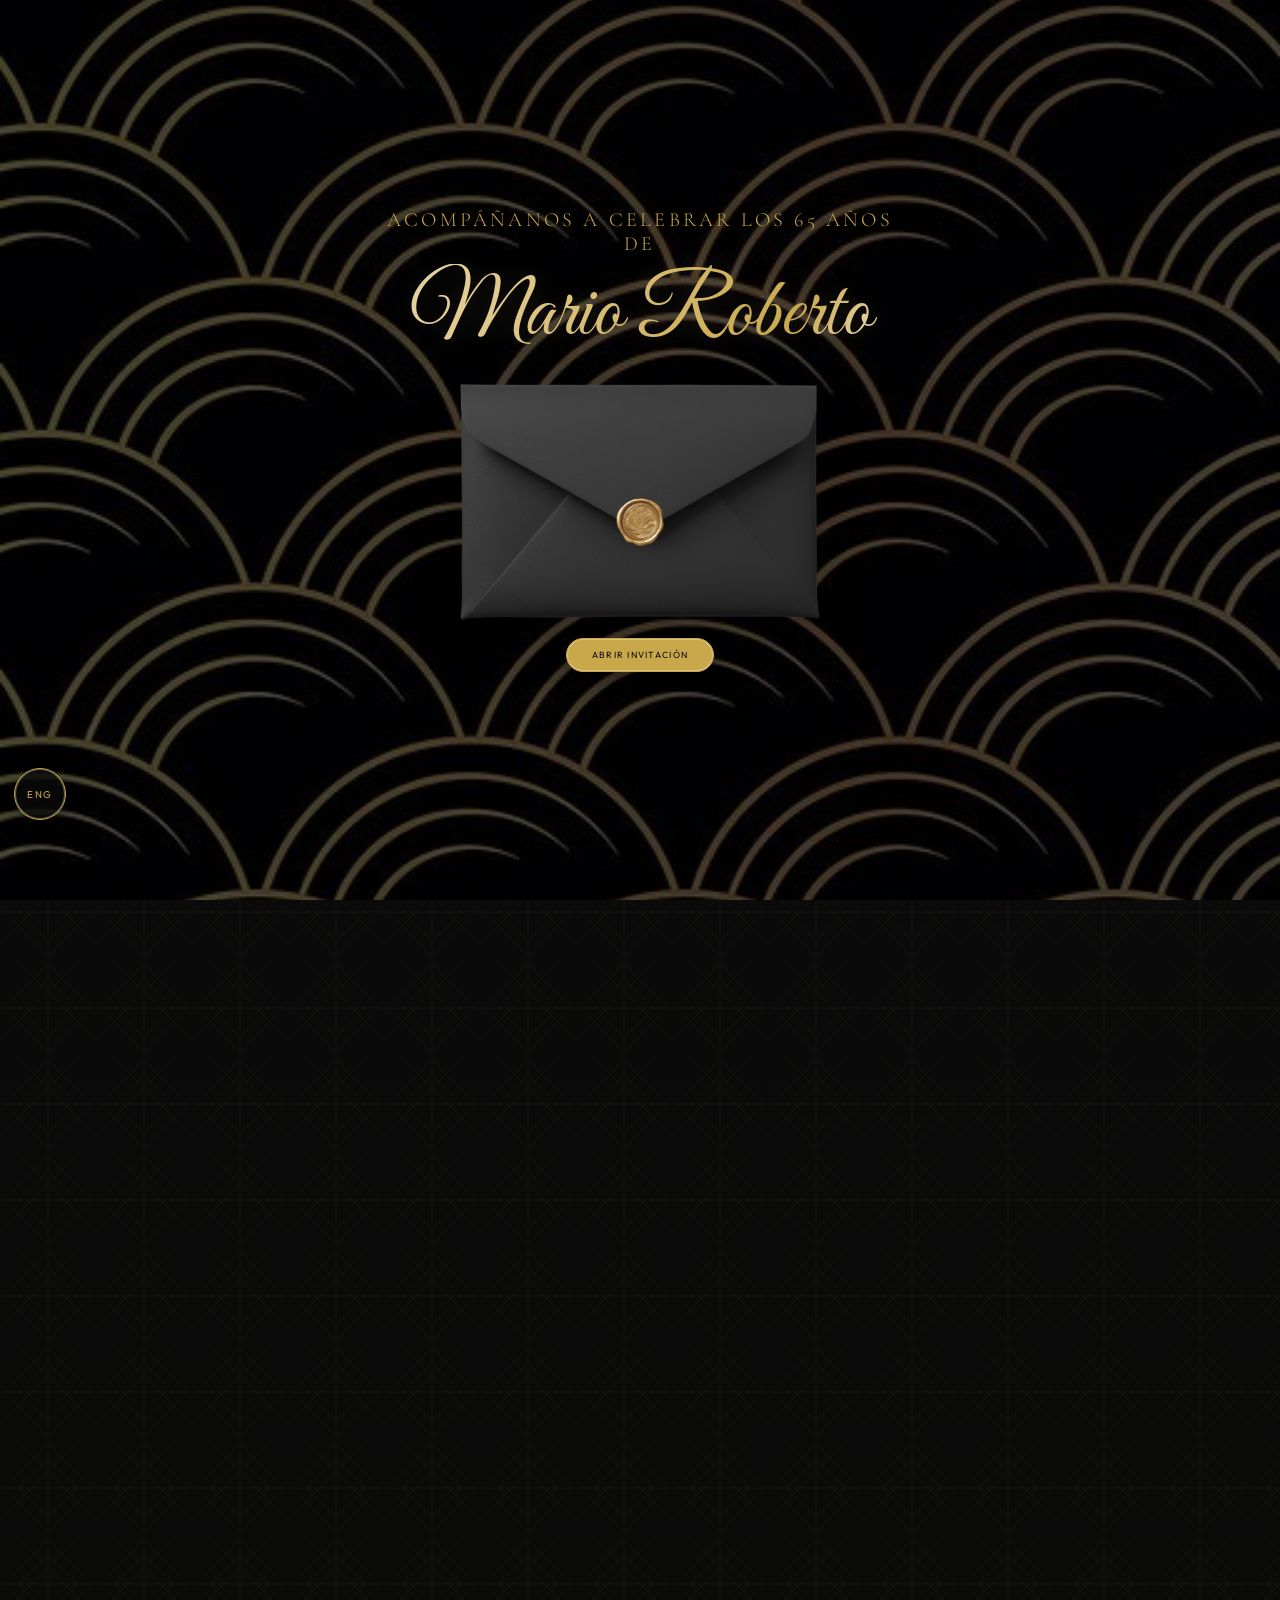
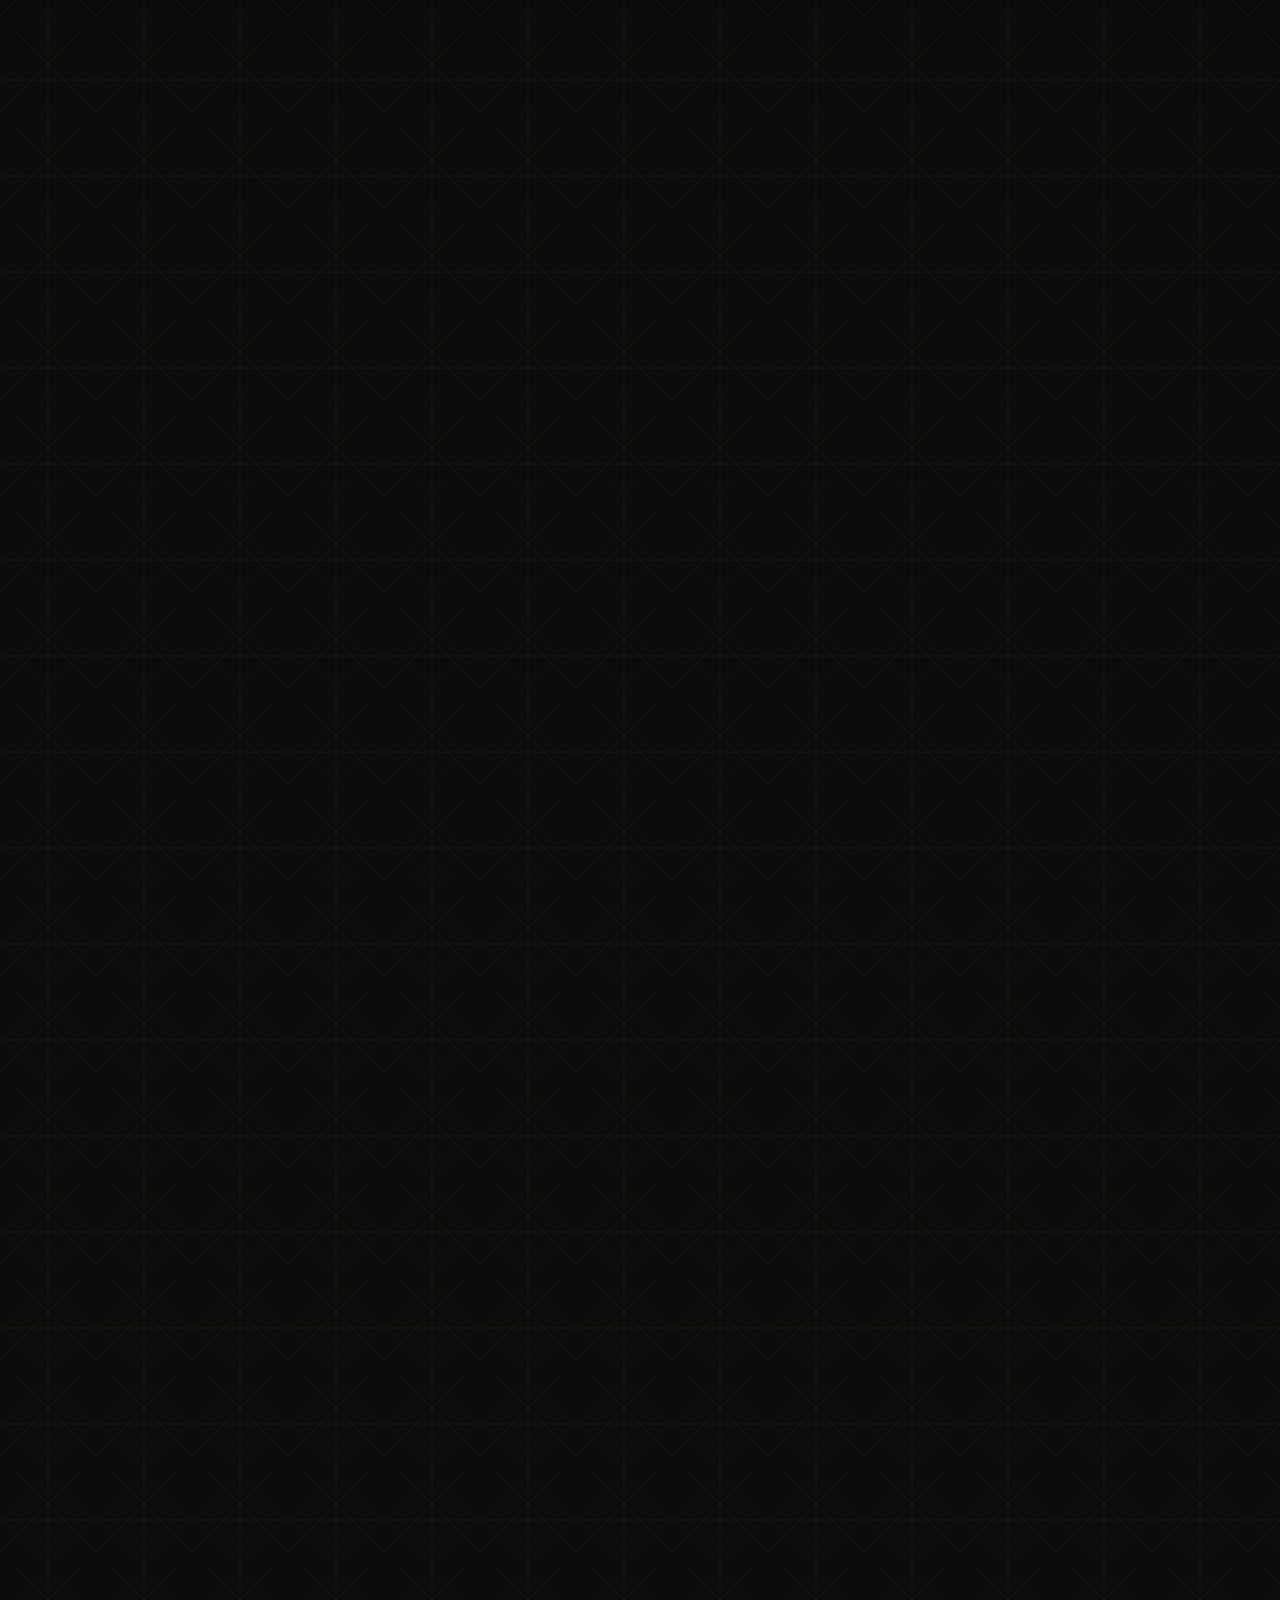
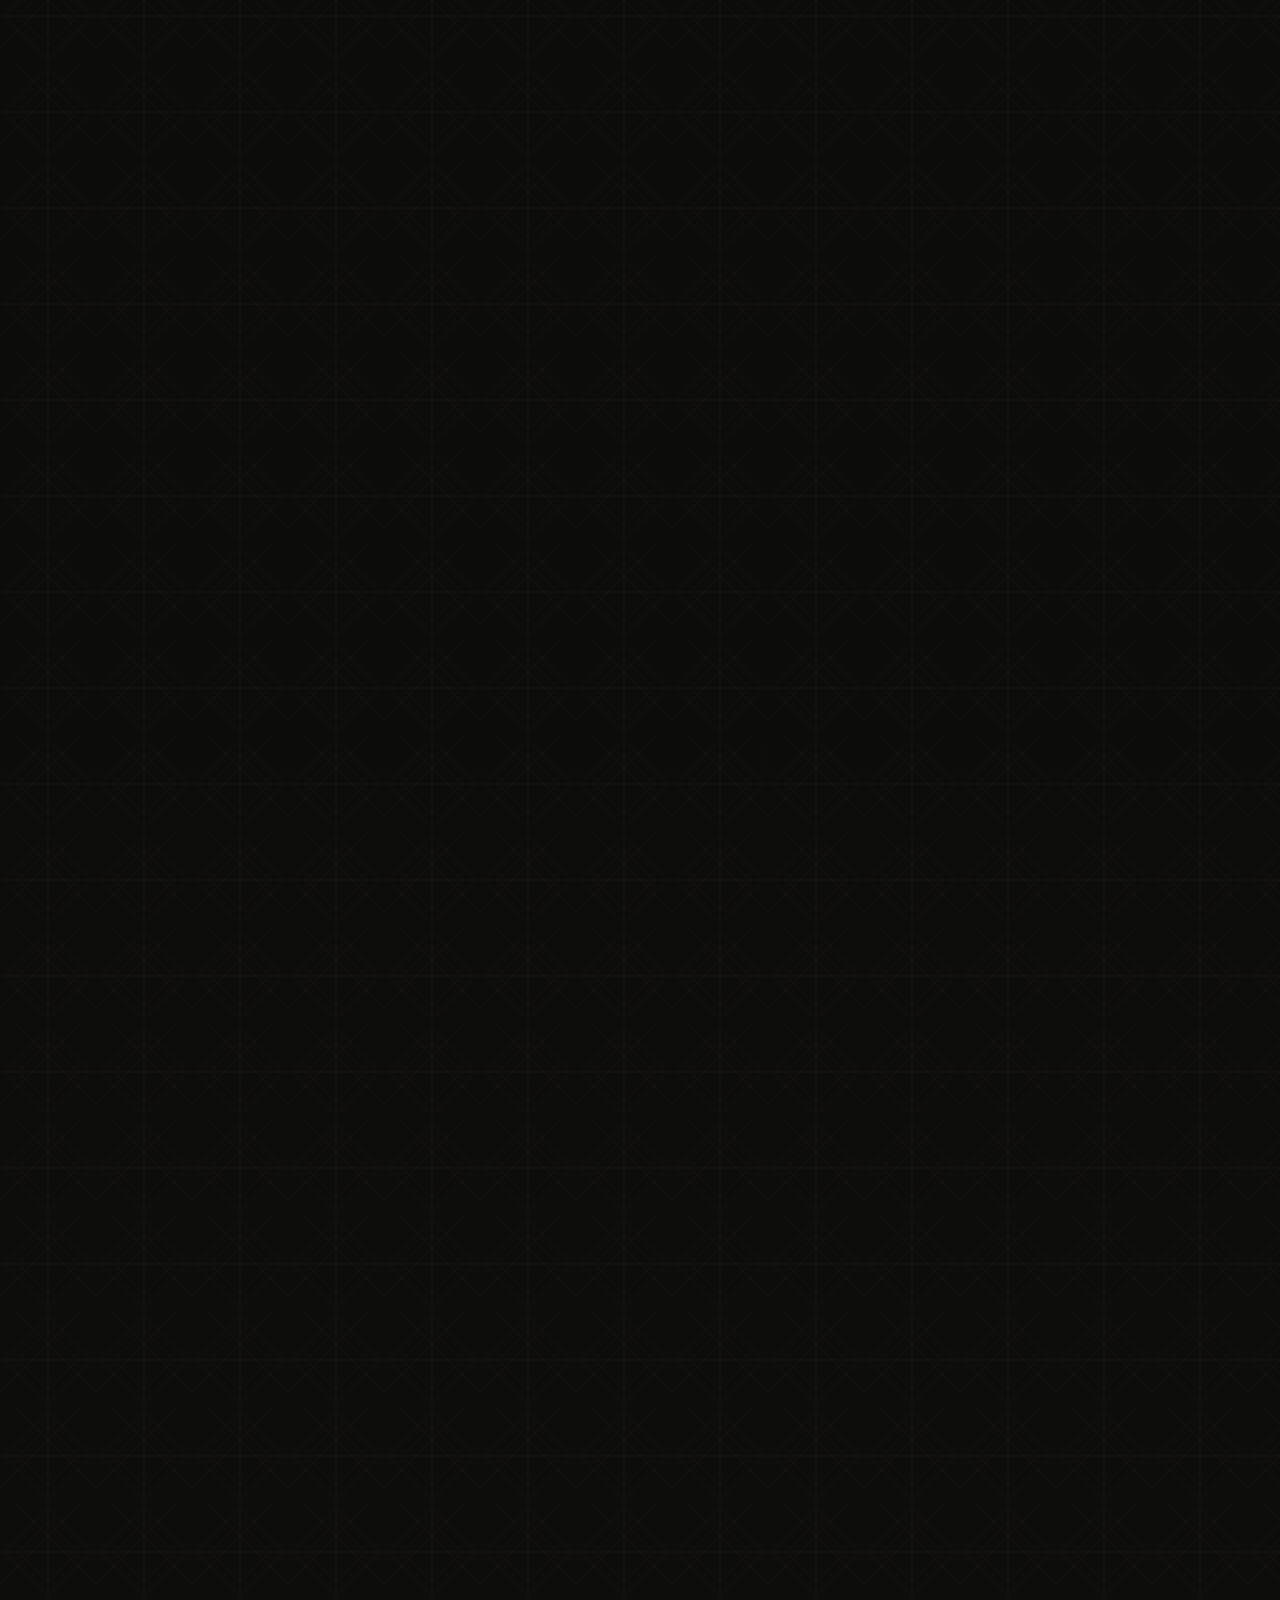
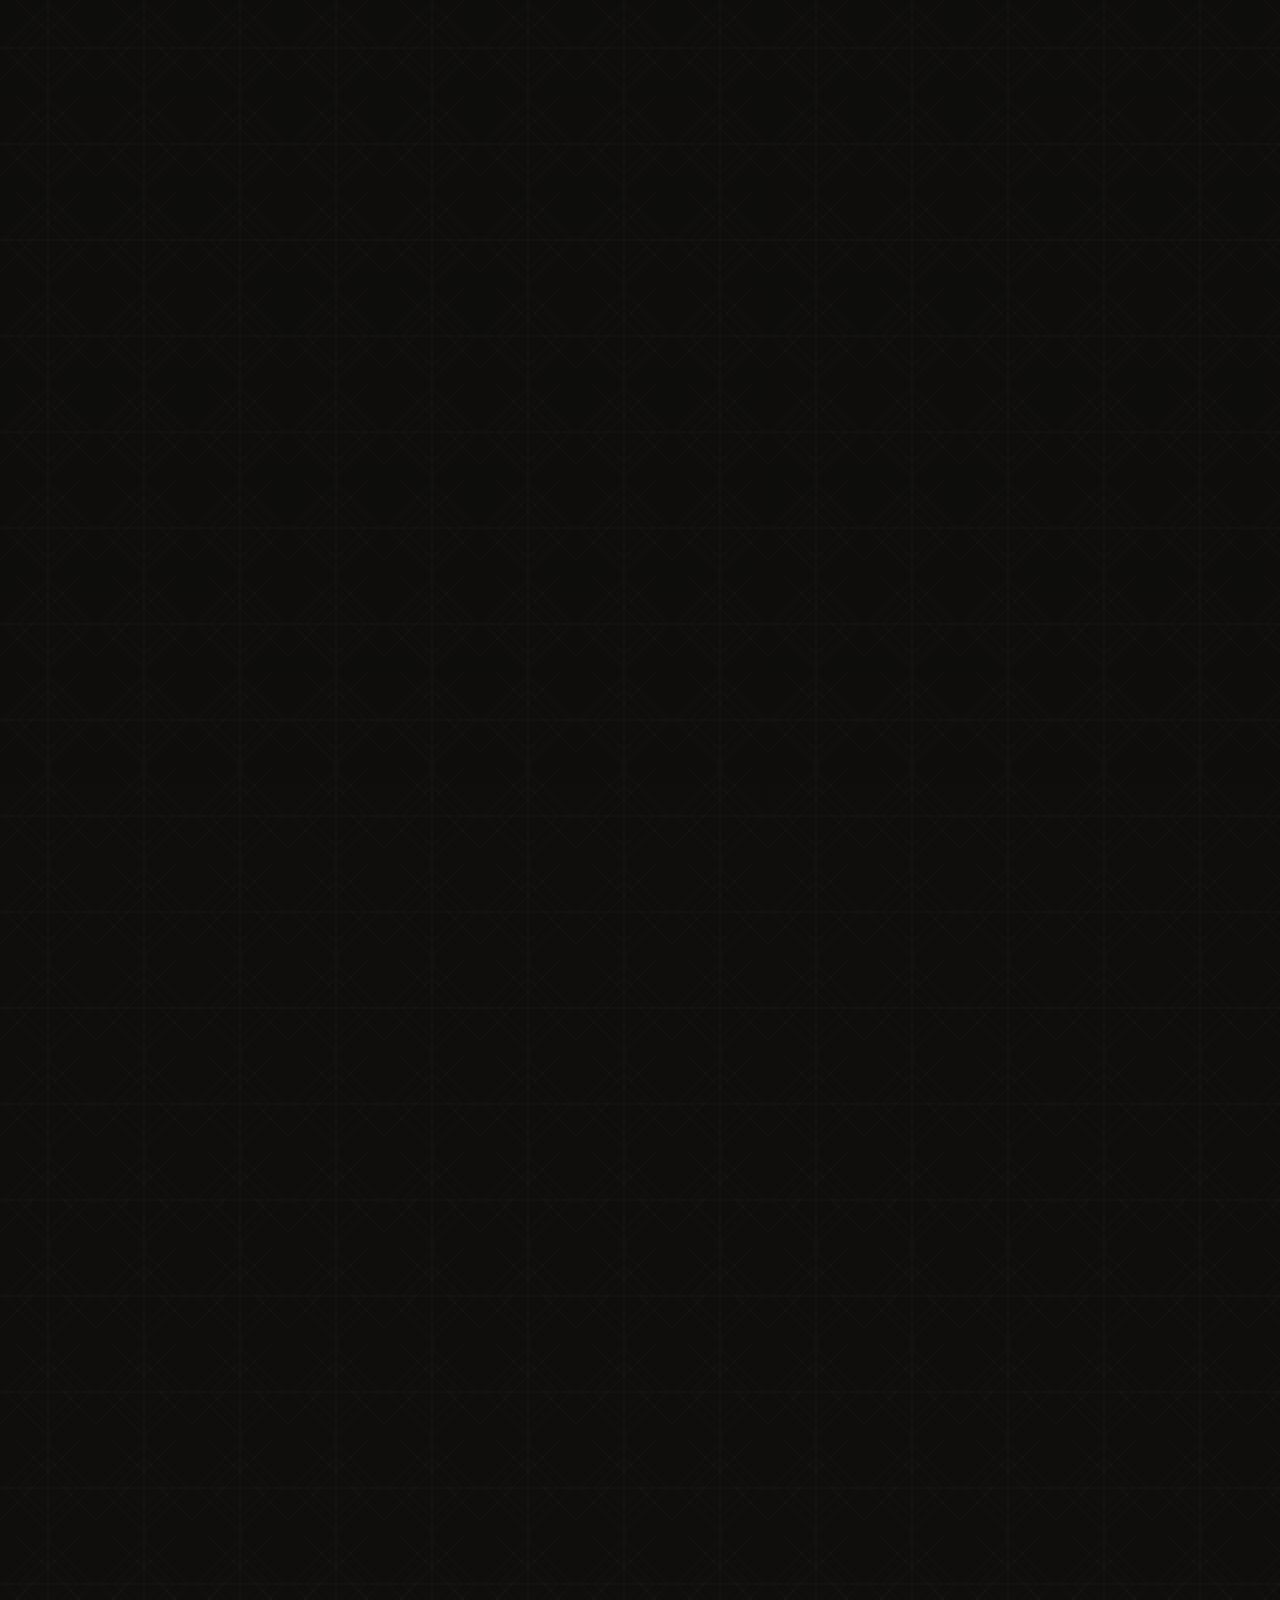
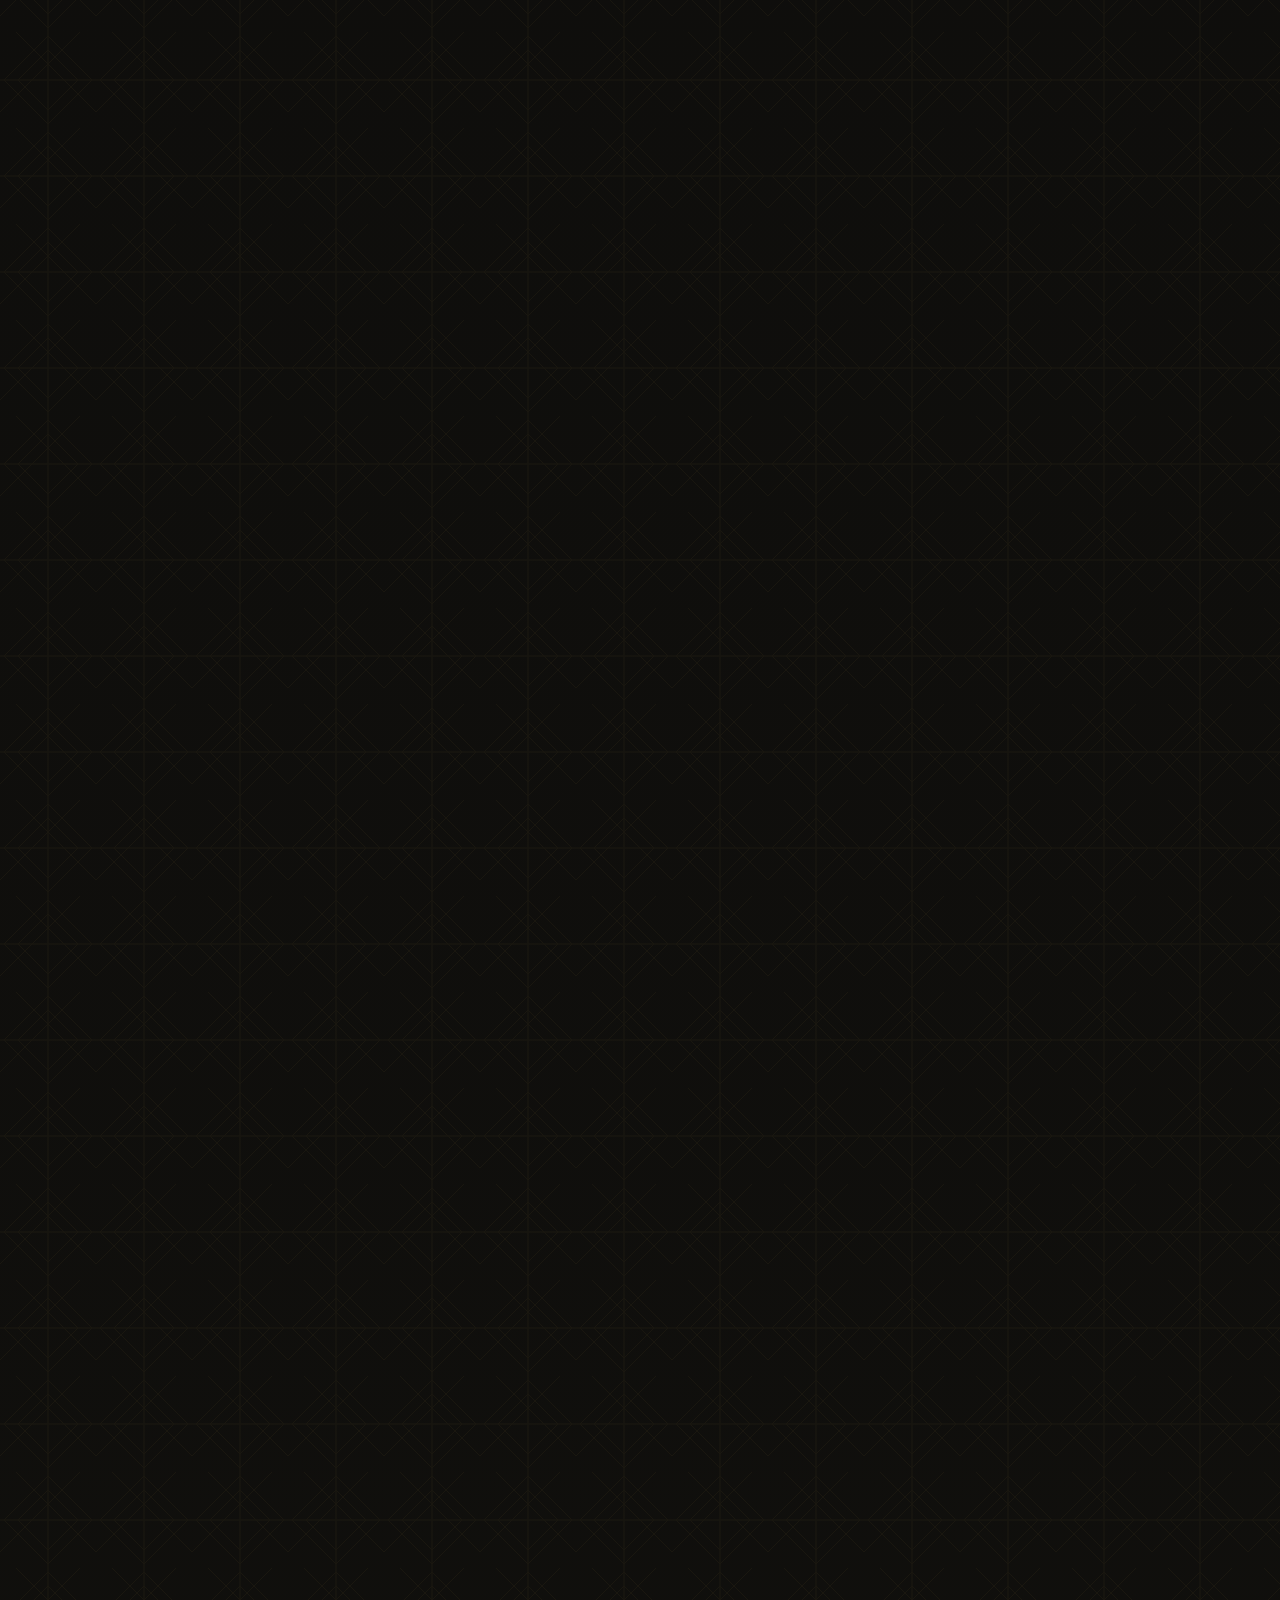
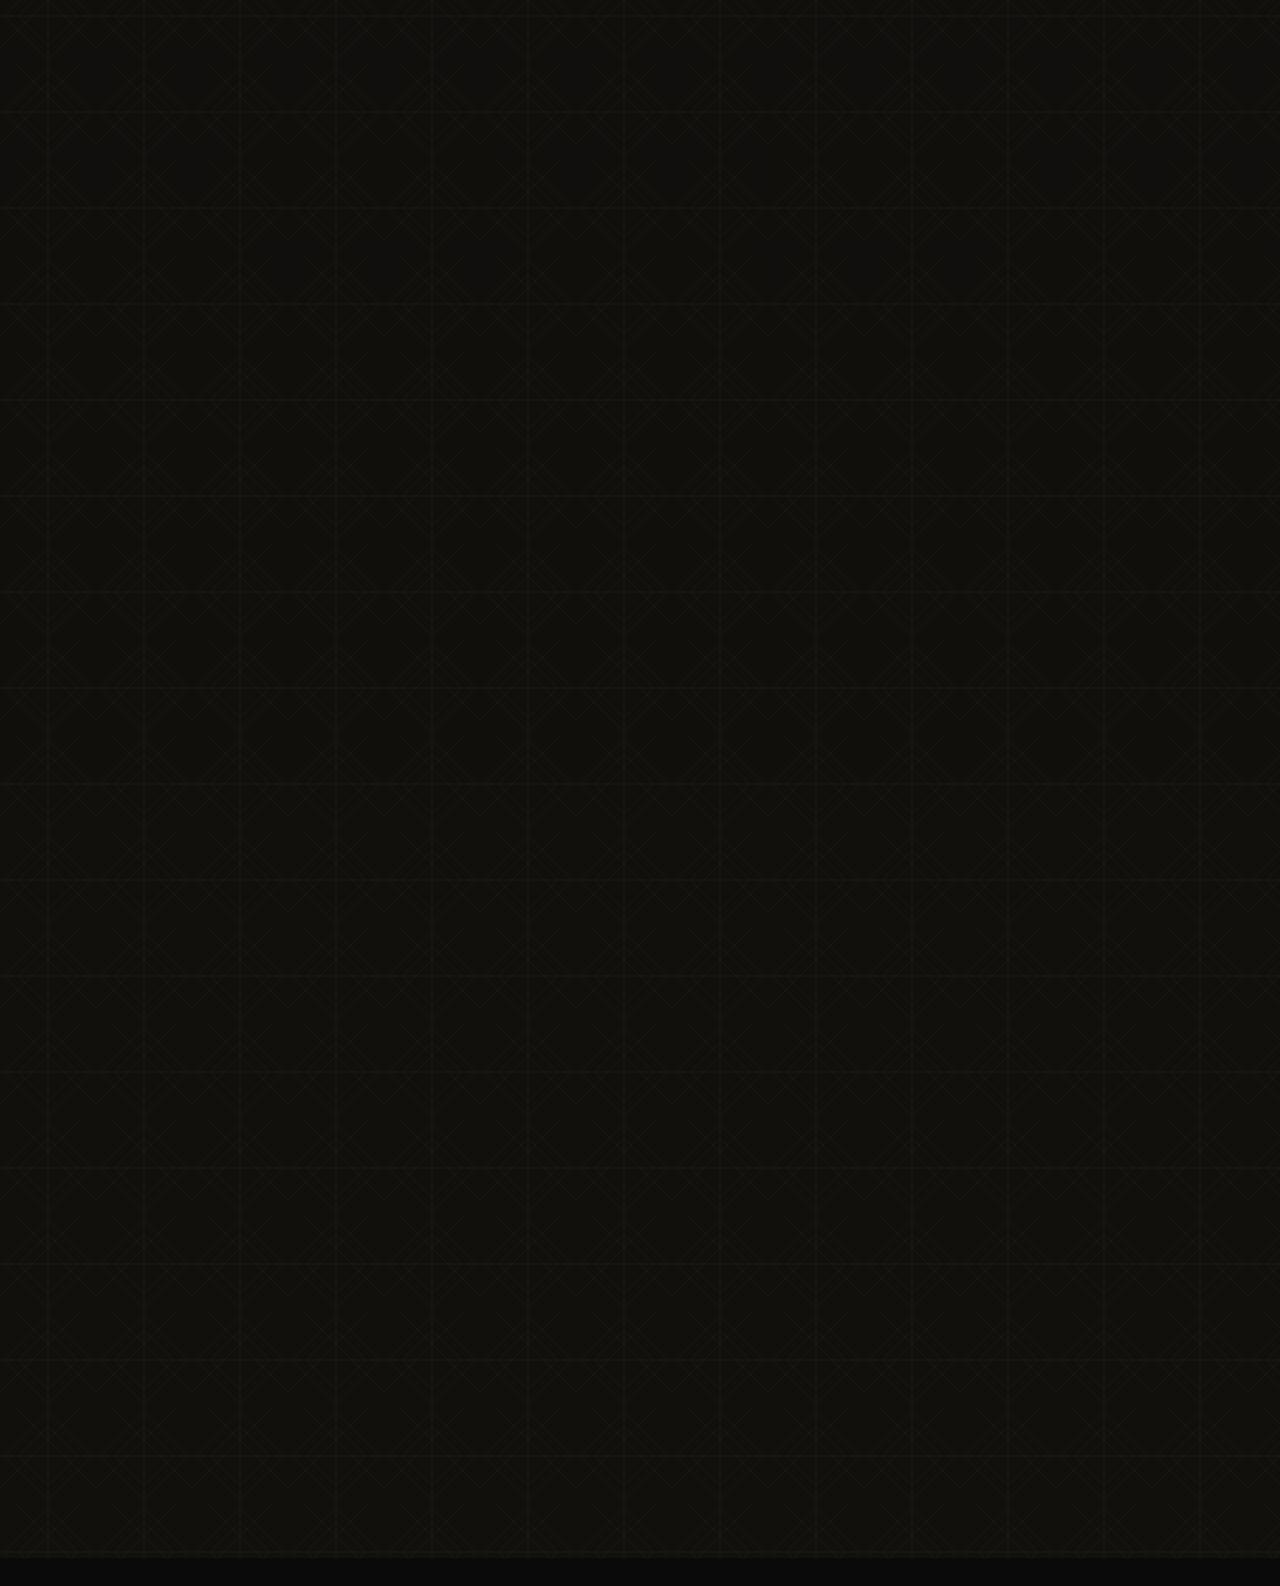
==== commit e05671f5: "cambios" ====
--- a/index.html
+++ b/index.html
@@ -374,14 +374,11 @@
         </footer>
     </main>
 
-    <div class="music-fab is-visible" id="music-fab" aria-live="polite">
+    <div class="music-fab" id="music-fab" aria-live="polite">
         <audio id="musica-audio" loop>
             <source src="audio/cancion.mp3" type="audio/mpeg">
         </audio>
-        <button id="musica-btn" class="music-fab-btn" type="button" aria-label="Pausar música" aria-pressed="true">
-            <i class="fa-solid fa-volume-high music-fab-icon-on" aria-hidden="true"></i>
-            <i class="fa-solid fa-volume-xmark music-fab-icon-off" aria-hidden="true"></i>
-        </button>
+        <button id="musica-btn" class="music-fab-btn" type="button" aria-label="Pausar música" aria-pressed="true"></button>
     </div>
 
     <script src="config.js"></script>
--- a/styles.css
+++ b/styles.css
@@ -2505,10 +2505,10 @@
     left: 14px;
     bottom: 14px;
     z-index: 9999;
-    opacity: 1;
-    visibility: visible;
-    transform: translateY(0);
-    pointer-events: auto;
+    opacity: 0;
+    visibility: hidden;
+    transform: translateY(14px);
+    pointer-events: none;
     transition: opacity .35s ease, transform .35s ease;
 }
 
@@ -2520,33 +2520,33 @@
 }
 
 .music-fab-btn {
-    width: 52px;
-    height: 52px;
+    width: 58px;
+    height: 58px;
+    display: inline-flex;
+    align-items: center;
+    justify-content: center;
     border-radius: 999px;
     border: 1px solid var(--line);
     background: rgba(255, 255, 255, 0.94);
     color: var(--rose-dark);
     font-size: 1.1rem;
-}
-
-.music-fab-icon-off {
-    display: none;
-}
-
-.music-fab.playing .music-fab-icon-on {
+    position: relative;
+    box-shadow: 0 10px 24px rgba(0, 0, 0, 0.28);
+}
+
+.music-fab-btn::before {
+    content: ">";
     display: inline-block;
-}
-
-.music-fab.playing .music-fab-icon-off {
-    display: none;
-}
-
-.music-fab:not(.playing) .music-fab-icon-on {
-    display: none;
-}
-
-.music-fab:not(.playing) .music-fab-icon-off {
-    display: inline-block;
+    font-family: Arial, sans-serif;
+    font-size: 1.35rem;
+    font-weight: 700;
+    line-height: 1;
+    transform: translateX(1px);
+}
+
+.music-fab.playing .music-fab-btn::before {
+    content: "||";
+    transform: none;
 }
 
 .musica-status,
